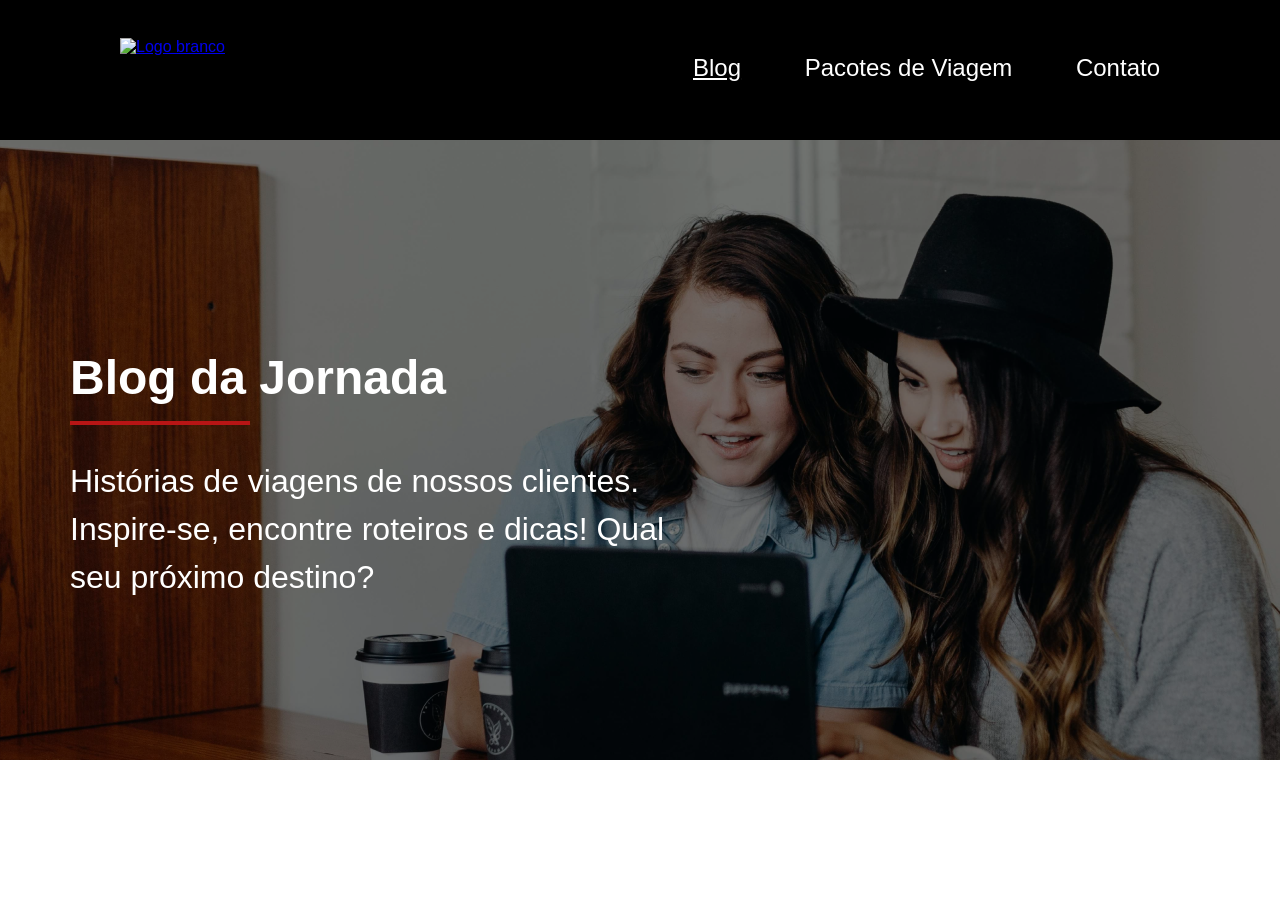
==== blog.html @ 63921fa0 "header e hero do blog" ====
<!doctype html>
<html lang="pt-br">
  <head>
    <meta charset="UTF-8" />
    <meta name="viewport" content="width=device-width, initial-scale=1.0" />
    <meta
      name="description"
      content="Jornada Viagens, agência de viagens especializada em criar experiências inesquecíveis para seus clientes."
    />

    <meta name="og:title" content="Jornada Viagens" />
    <meta
      name="og:description"
      content="Jornada Viagens, agência de viagens especializada em criar experiências inesquecíveis para seus clientes."
    />
    <meta
      name="og:image"
      content="juninalv.github.io/viagens/img/logo-footer.png"
    />
    <meta name="og:type" content="website" />
    <meta name="og:url" content="https://juninalv.github.io/viagens/  " />

    <link rel="icon" href="favicon.svg" type="xml/svg" />
    <link rel="stylesheet" href="./css/style.css" />
    <title>Pacotes de Viagem</title>
  </head>
  <body>
    <header class="main-header">
      <a class="logo" href="index.html" title="Retornar a página inicial">
        <img
          class="logo-mobile"
          src="img/bussola-branca.png"
          alt="Bussóla Branca"
        />
        <img
          class="logo-desktop"
          src="img/logo-desktop.png"
          alt="Logo branco"
        />
      </a>
      <div class="navigation-menu">
        <label for="menu">
          <img src="img/menu-branco.png" alt="Menu Branco" />
        </label>
        <input type="checkbox" id="menu" hidden />

        <nav>
          <ul class="list-links">
            <li>
              <a
                class="active"
                href="blog.html"
                target="_blank"
                title="Acessar blog"
                >Blog</a
              >
            </li>
            <li>
              <a
                href="pacotes-de-viagem.html"
                target="_blank"
                title="Acessar pacotes de viagem"
                >Pacotes de Viagem</a
              >
            </li>
            <li>
              <a href="contato.html" target="_blank" title="Acessar contato"
                >Contato</a
              >
            </li>
          </ul>
        </nav>
      </div>
    </header>
    <main>
      <section class="travel-contact hero">
        <div class="hero-img">
          <div class="hero-content">
            <h1>Blog da Jornada</h1>
            <hr />
            <p>
              Histórias de viagens de nossos clientes. Inspire-se, encontre
              roteiros e dicas! Qual seu próximo destino?
            </p>
          </div>
        </div>
      </section>
    </main>
  </body>
</html>
---- css/style.css ----
@import url("./global.css");
@import url("./header.css");
@import url("./hero.css");
@import url("./offers.css");
@import url("./categories.css");
@import url("./destinations.css");
@import url("./payments.css");
@import url("./testimonials.css");
@import url("./footer.css");
@import url("./form.css");
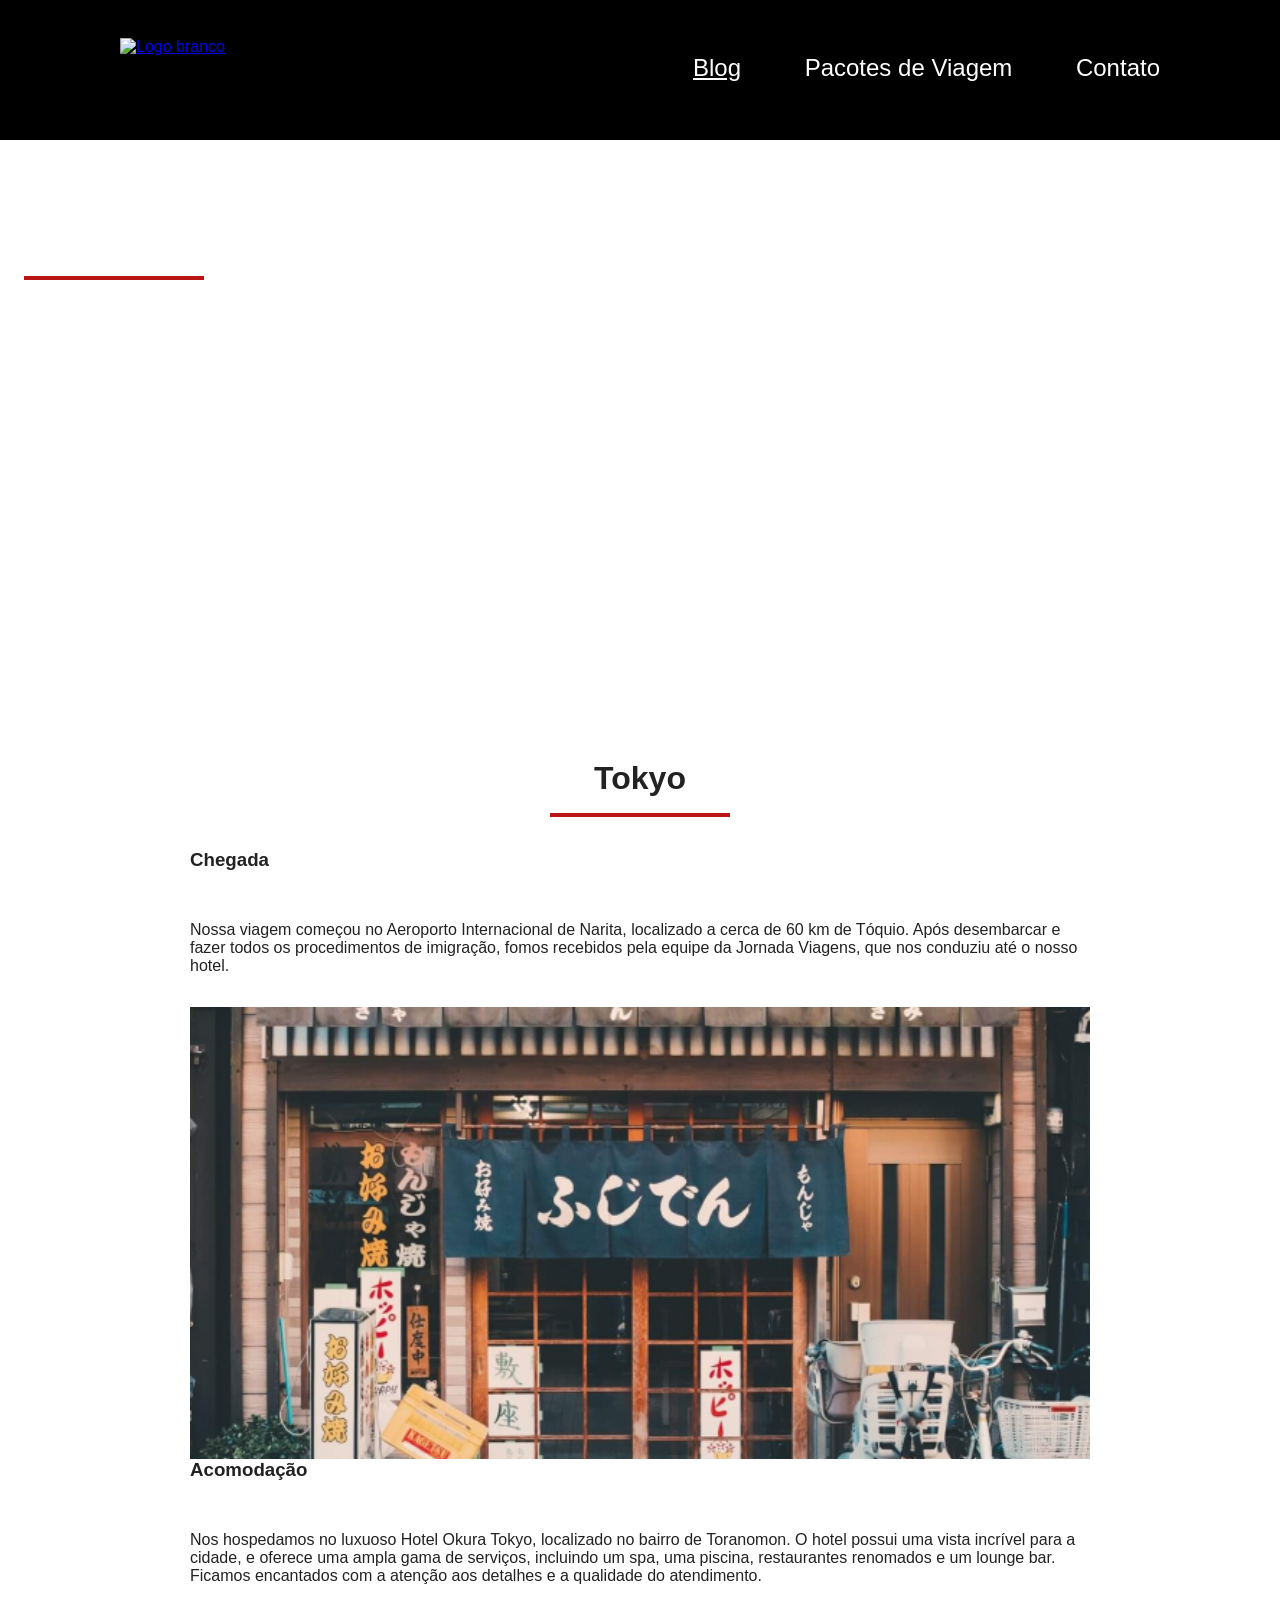
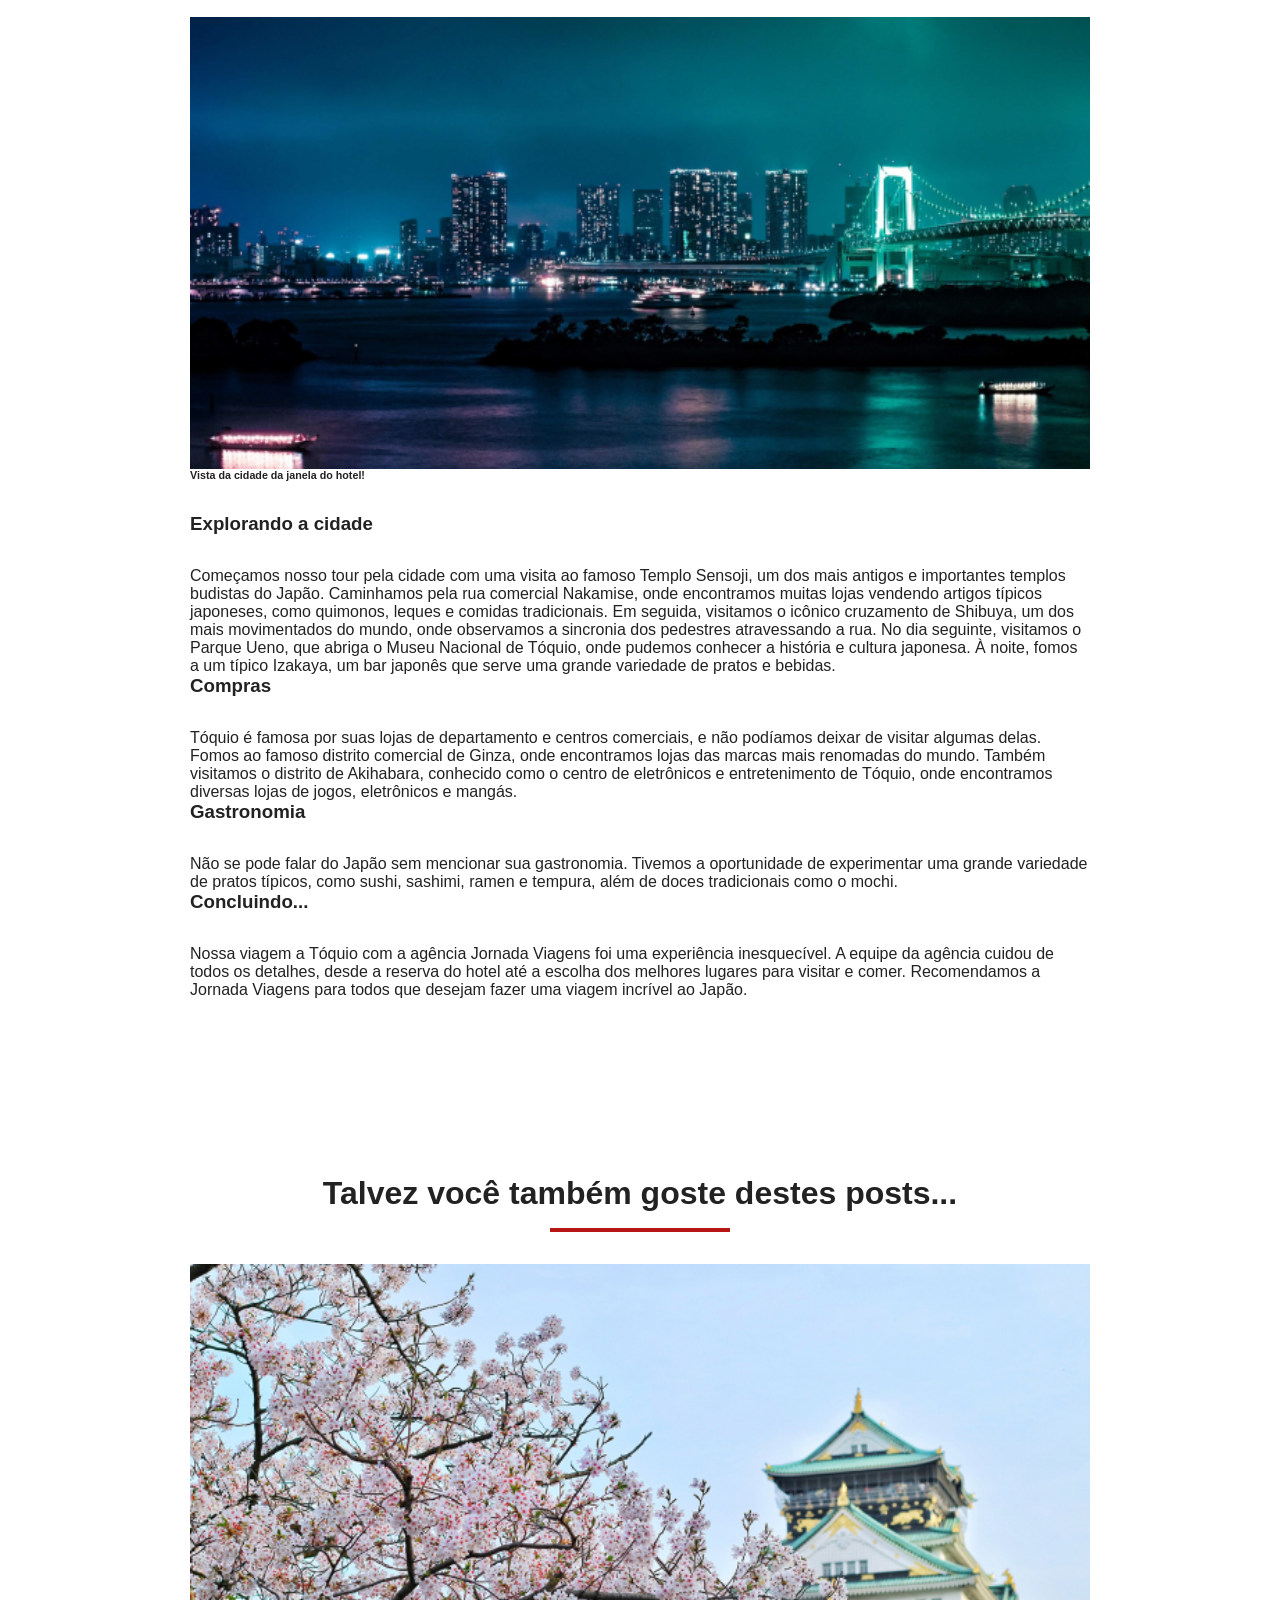
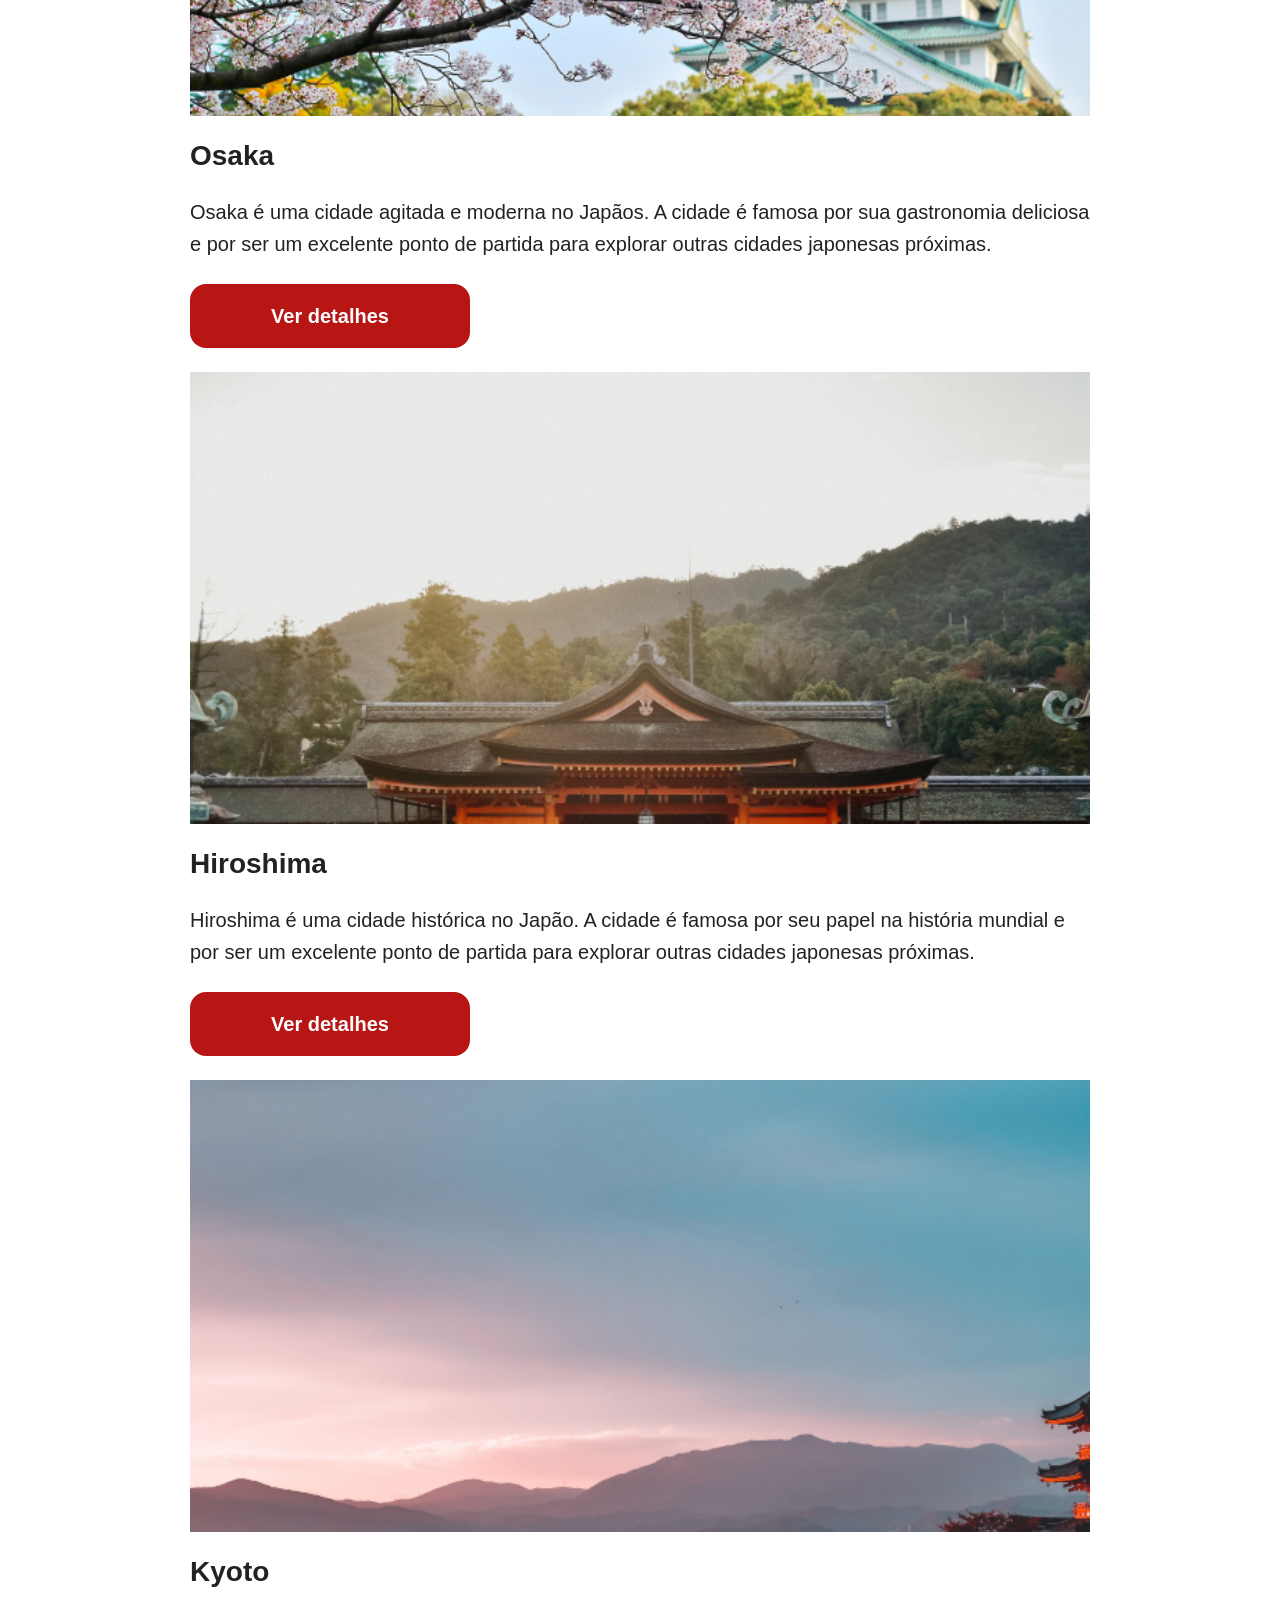
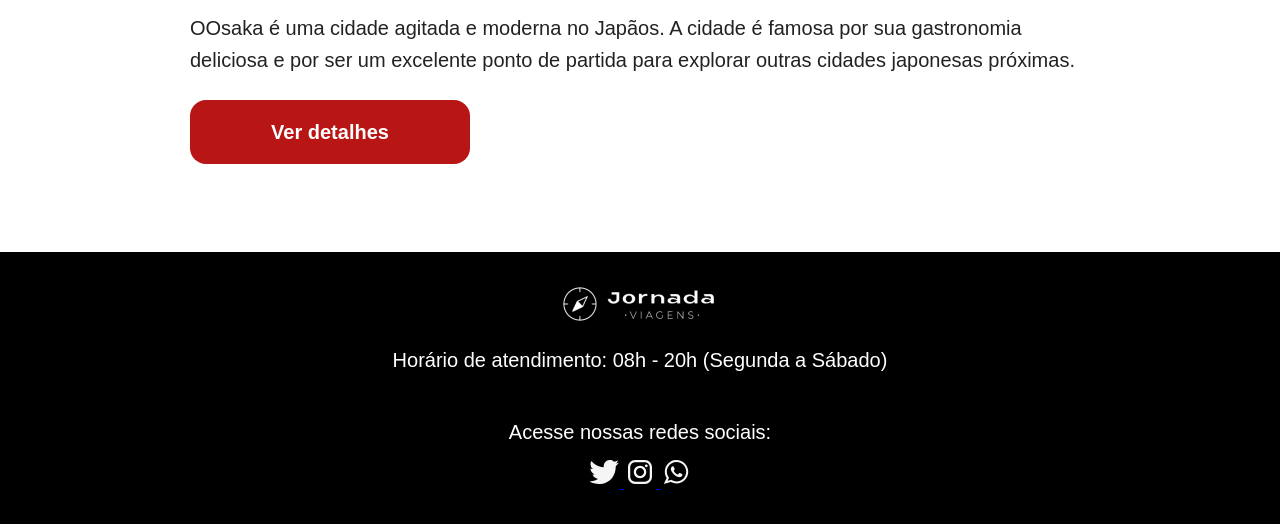
==== commit 6d1483ab: "cria página de blog" ====
--- a/blog.html
+++ b/blog.html
@@ -73,7 +73,7 @@
       </div>
     </header>
     <main>
-      <section class="travel-contact hero">
+      <section class="travel-blog hero">
         <div class="hero-img">
           <div class="hero-content">
             <h1>Blog da Jornada</h1>
@@ -85,6 +85,176 @@
           </div>
         </div>
       </section>
+      <section class="destinations">
+        <div class="section-title">
+          <h2>Tokyo</h2>
+          <hr />
+          <h3 class="section-title">Chegada</h3>
+          <br />
+          <p class="section-text">
+            Nossa viagem começou no Aeroporto Internacional de Narita,
+            localizado a cerca de 60 km de Tóquio. Após desembarcar e fazer
+            todos os procedimentos de imigração, fomos recebidos pela equipe da
+            Jornada Viagens, que nos conduziu até o nosso hotel.
+          </p>
+        </div>
+        <div class="destinations-items">
+          <article class="item chegada">
+            <div class="img-item"></div>
+          </article>
+        </div>
+        <div class="section-title">
+          <h3 class="section-title">Acomodação</h3>
+          <br />
+          <p class="section-text">
+            Nos hospedamos no luxuoso Hotel Okura Tokyo, localizado no bairro de
+            Toranomon. O hotel possui uma vista incrível para a cidade, e
+            oferece uma ampla gama de serviços, incluindo um spa, uma piscina,
+            restaurantes renomados e um lounge bar. Ficamos encantados com a
+            atenção aos detalhes e a qualidade do atendimento.
+          </p>
+        </div>
+        <div class="destinations-items">
+          <article class="item acomodacao">
+            <div class="img-item"></div>
+            <h6 class="section-title">Vista da cidade da janela do hotel!</h6>
+          </article>
+        </div>
+        <div class="section-title">
+          <h3 class="section-title">Explorando a cidade</h3>
+          <p class="section-text">
+            Começamos nosso tour pela cidade com uma visita ao famoso Templo
+            Sensoji, um dos mais antigos e importantes templos budistas do
+            Japão. Caminhamos pela rua comercial Nakamise, onde encontramos
+            muitas lojas vendendo artigos típicos japoneses, como quimonos,
+            leques e comidas tradicionais. Em seguida, visitamos o icônico
+            cruzamento de Shibuya, um dos mais movimentados do mundo, onde
+            observamos a sincronia dos pedestres atravessando a rua. No dia
+            seguinte, visitamos o Parque Ueno, que abriga o Museu Nacional de
+            Tóquio, onde pudemos conhecer a história e cultura japonesa. À
+            noite, fomos a um típico Izakaya, um bar japonês que serve uma
+            grande variedade de pratos e bebidas.
+          </p>
+
+          <h3 class="section-title">Compras</h3>
+          <p class="section-text">
+            Tóquio é famosa por suas lojas de departamento e centros comerciais,
+            e não podíamos deixar de visitar algumas delas. Fomos ao famoso
+            distrito comercial de Ginza, onde encontramos lojas das marcas mais
+            renomadas do mundo. Também visitamos o distrito de Akihabara,
+            conhecido como o centro de eletrônicos e entretenimento de Tóquio,
+            onde encontramos diversas lojas de jogos, eletrônicos e mangás.
+          </p>
+
+          <h3 class="section-title">Gastronomia</h3>
+          <p class="section-text">
+            Não se pode falar do Japão sem mencionar sua gastronomia. Tivemos a
+            oportunidade de experimentar uma grande variedade de pratos típicos,
+            como sushi, sashimi, ramen e tempura, além de doces tradicionais
+            como o mochi.
+          </p>
+
+          <h3 class="section-title">Concluindo...</h3>
+          <p class="section-text">
+            Nossa viagem a Tóquio com a agência Jornada Viagens foi uma
+            experiência inesquecível. A equipe da agência cuidou de todos os
+            detalhes, desde a reserva do hotel até a escolha dos melhores
+            lugares para visitar e comer. Recomendamos a Jornada Viagens para
+            todos que desejam fazer uma viagem incrível ao Japão.
+          </p>
+        </div>
+      </section>
+      <section class="destinations">
+        <div class="section-title">
+          <h2 class="destino-excursao">
+            Talvez você também goste destes posts...
+          </h2>
+          <hr />
+        </div>
+        <div class="destinations-items">
+          <article class="item osaka">
+            <header>
+              <div class="img-item"></div>
+              <h3 class="content-title">Osaka</h3>
+            </header>
+            <p class="content-text">
+              Osaka é uma cidade agitada e moderna no Japãos. A cidade é famosa
+              por sua gastronomia deliciosa e por ser um excelente ponto de
+              partida para explorar outras cidades japonesas próximas.
+            </p>
+            <footer>
+              <a
+                href="#"
+                class="button"
+                target="_blank"
+                title="Veja mais detalhes do destino Osaka"
+                >Ver detalhes</a
+              >
+            </footer>
+          </article>
+          <article class="item hiroshima">
+            <header>
+              <div class="img-item"></div>
+              <h3 class="content-title">Hiroshima</h3>
+            </header>
+            <p class="content-text">
+              Hiroshima é uma cidade histórica no Japão. A cidade é famosa por
+              seu papel na história mundial e por ser um excelente ponto de
+              partida para explorar outras cidades japonesas próximas.
+            </p>
+            <footer>
+              <a
+                href="#"
+                class="button"
+                target="_blank"
+                title="Veja mais detalhes do destino Hiroshima"
+                >Ver detalhes</a
+              >
+            </footer>
+          </article>
+          <article class="item kyoto">
+            <header>
+              <div class="img-item"></div>
+              <h3 class="content-title">Kyoto</h3>
+            </header>
+            <p class="content-text">
+              OOsaka é uma cidade agitada e moderna no Japãos. A cidade é famosa
+              por sua gastronomia deliciosa e por ser um excelente ponto de
+              partida para explorar outras cidades japonesas próximas.
+            </p>
+            <footer>
+              <a
+                href="#"
+                class="button"
+                target="_blank"
+                title="Veja mais detalhes do destino Kyoto"
+                >Ver detalhes</a
+              >
+            </footer>
+          </article>
+        </div>
+      </section>
     </main>
+    <footer class="main-footer">
+      <div class="footer-content">
+        <img src="./img/logo-footer.png" alt="logo completo jornada viagens" />
+        <p>Horário de atendimento: 08h - 20h (Segunda a Sábado)</p>
+      </div>
+      <div class="footer-social">
+        <p>Acesse nossas redes sociais:</p>
+
+        <a href="#" target="_blank" title="Acesse o nosso Twitter">
+          <img src="./img/Twitter.svg" alt="icone do twitter" />
+        </a>
+
+        <a href="#" target="_blank" title="Acesse o nosso Instagram">
+          <img src="./img/Instagram.svg" alt="icone do instagram" />
+        </a>
+
+        <a href="#" target="_blank" title="Acesse o nosso Whatsapp">
+          <img src="./img/Whatsapp.svg" alt="icone do whatsapp" />
+        </a>
+      </div>
+    </footer>
   </body>
 </html>
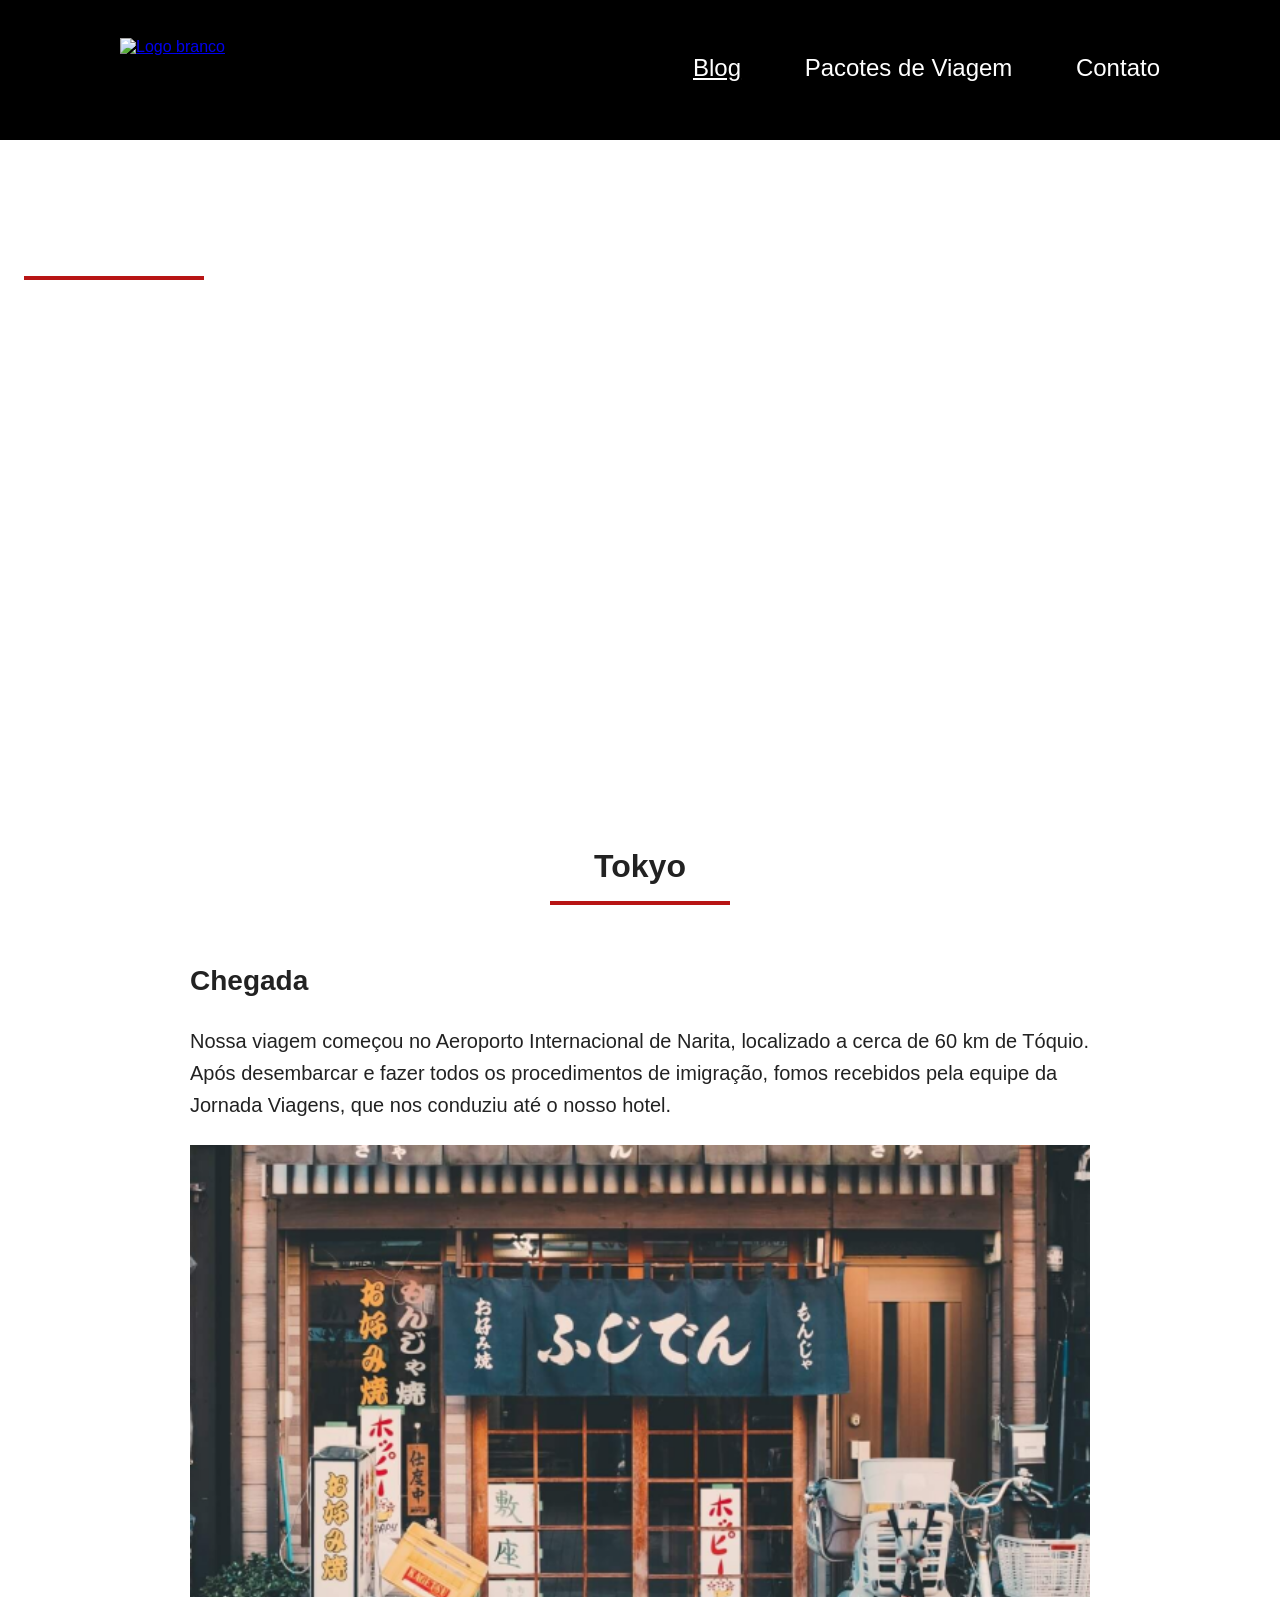
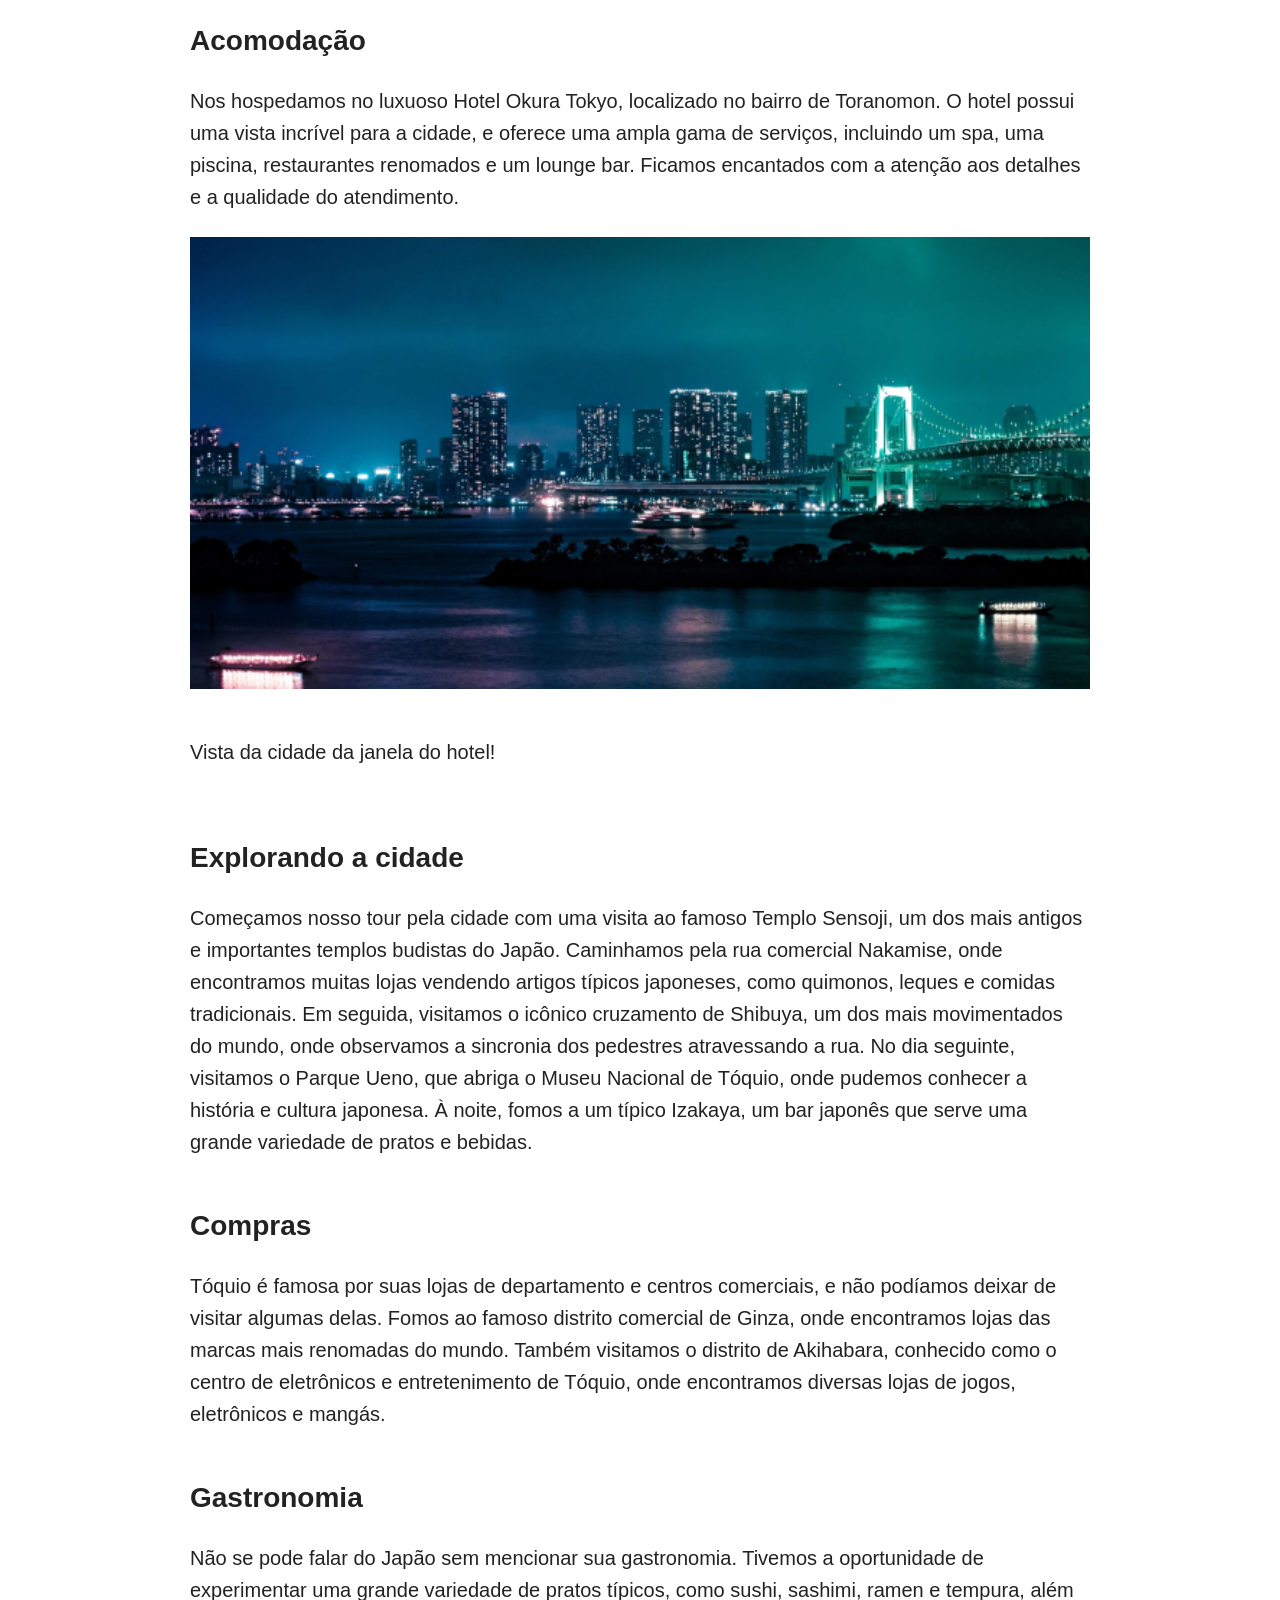
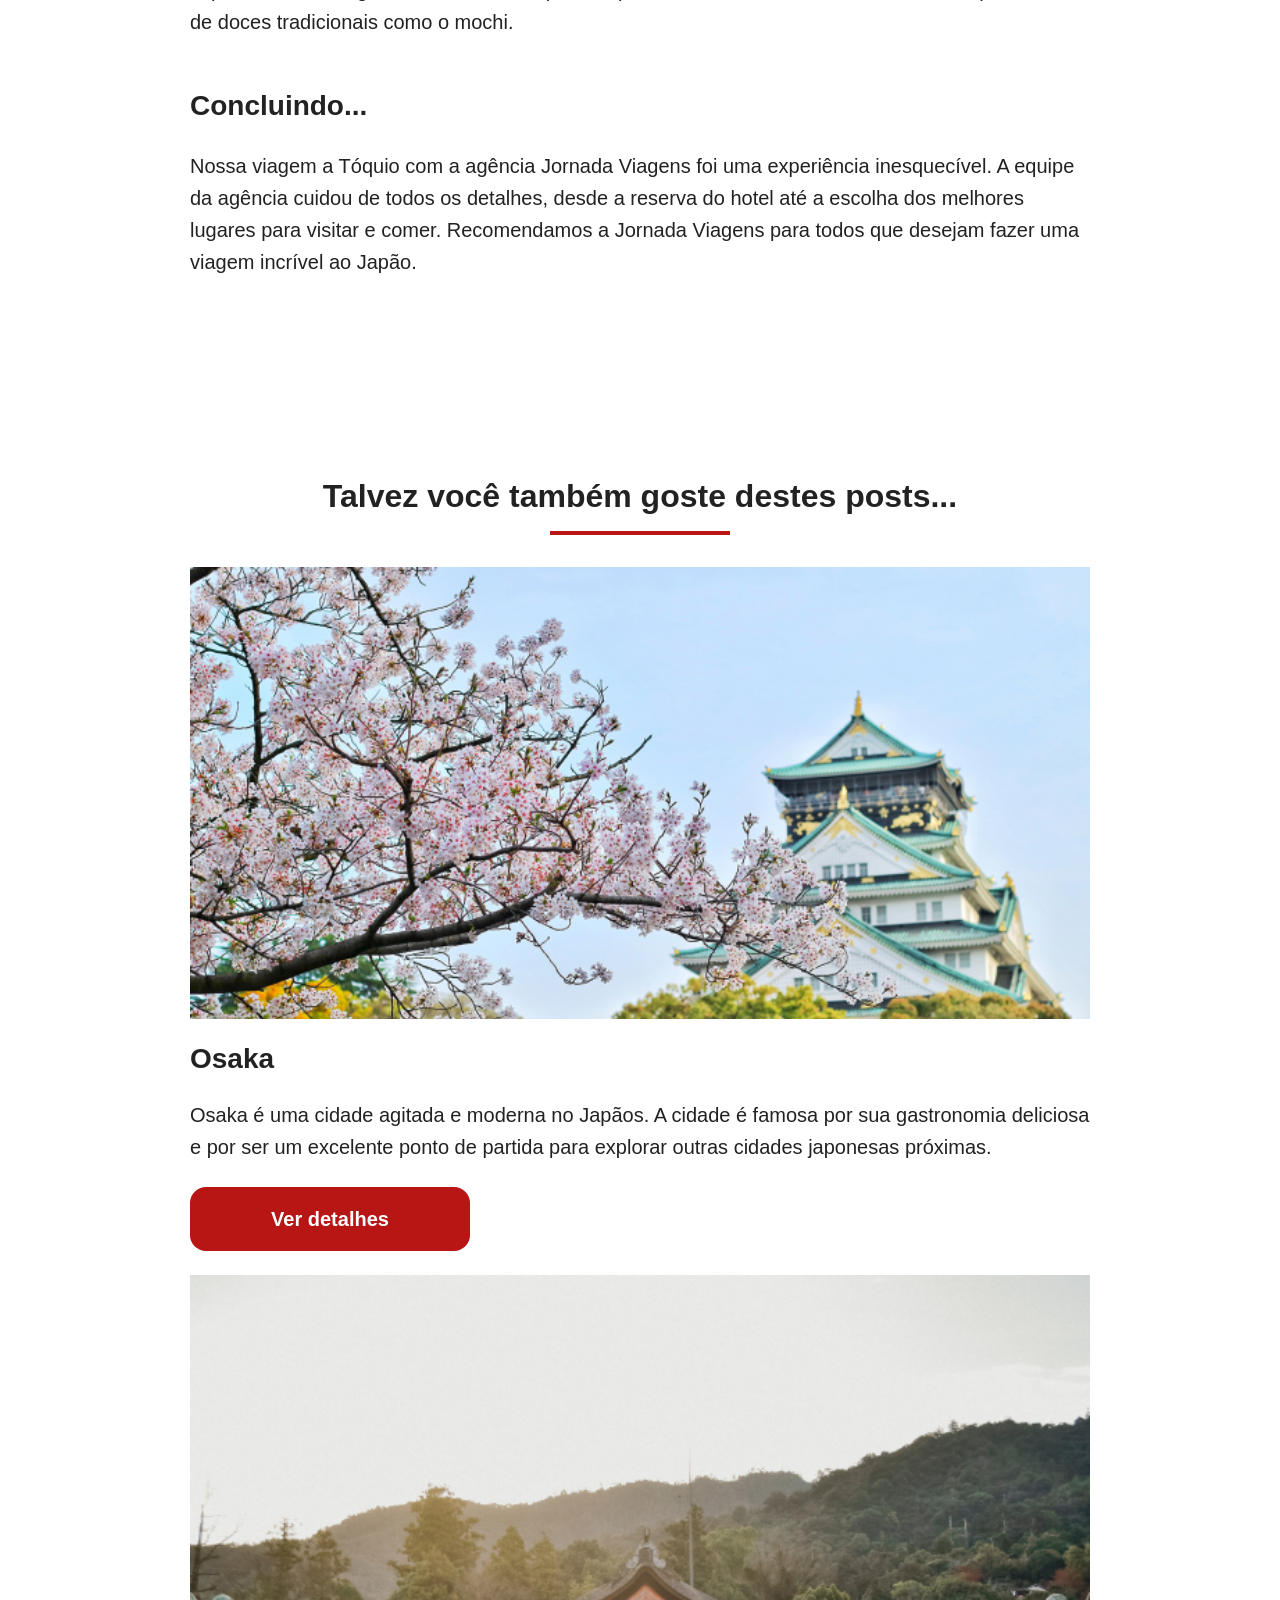
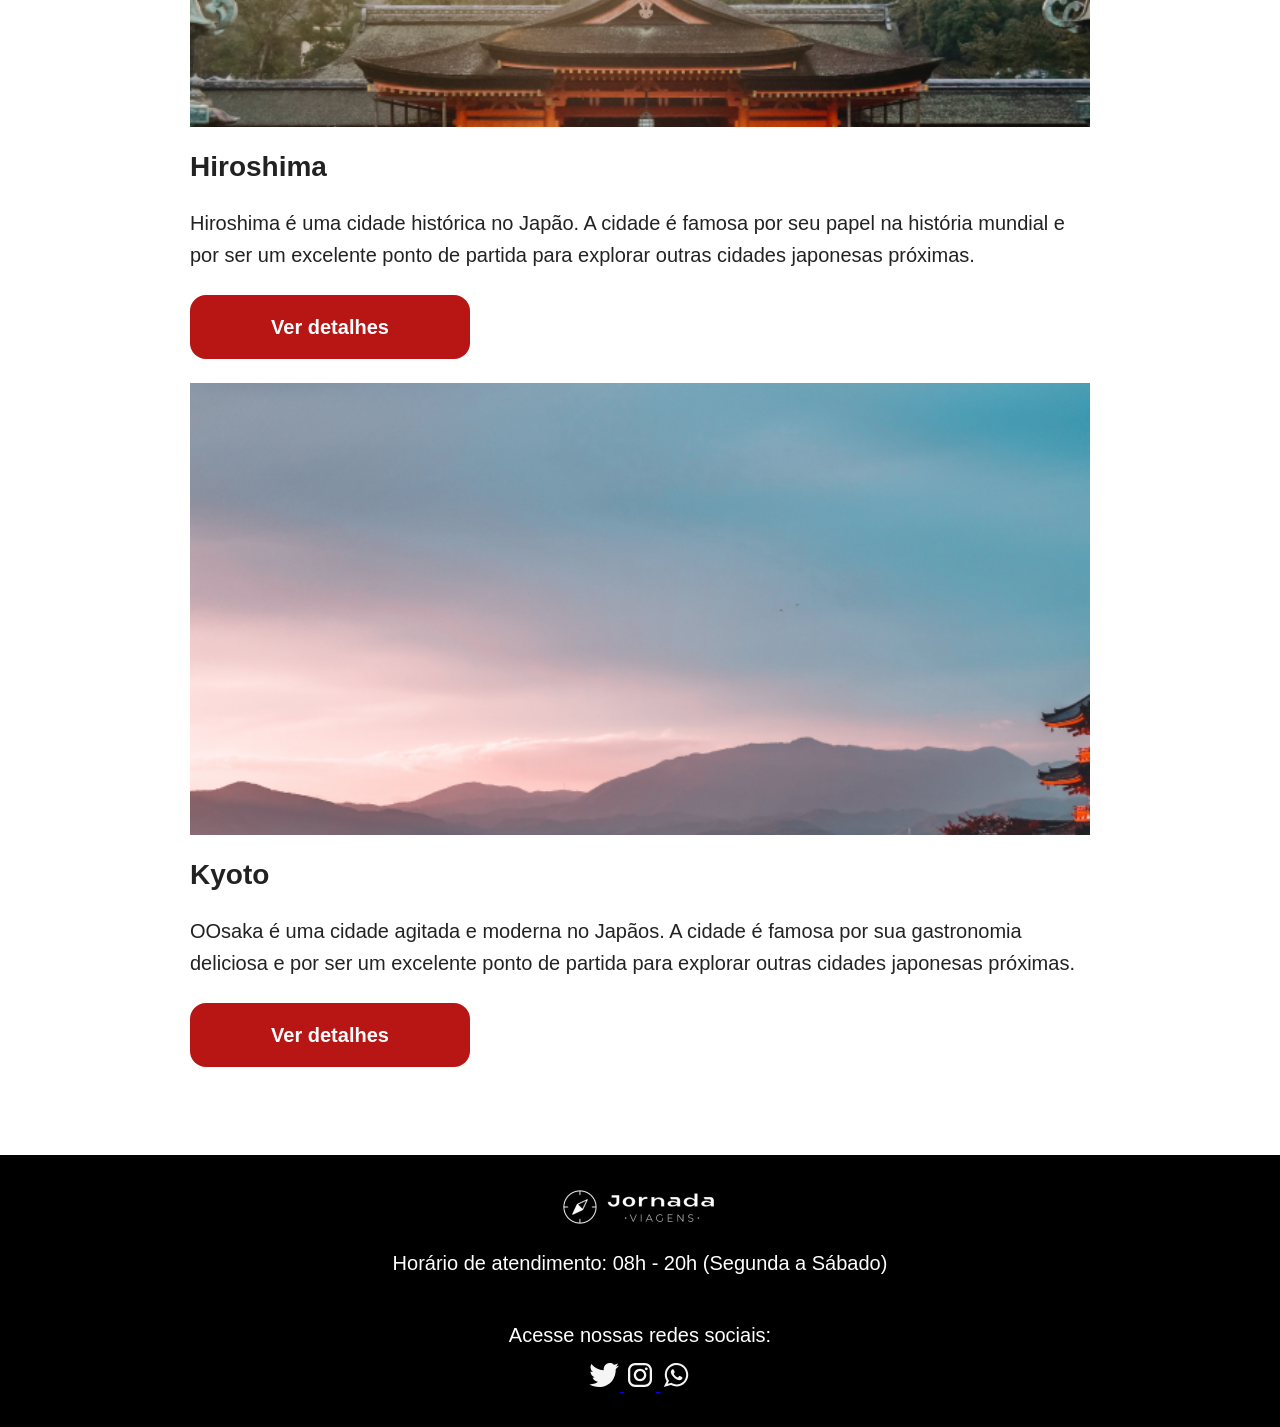
==== commit 131cebb6: "finaliza blog para mobile" ====
--- a/blog.html
+++ b/blog.html
@@ -87,83 +87,107 @@
       </section>
       <section class="destinations">
         <div class="section-title">
-          <h2>Tokyo</h2>
+          <h2 class="tokyo-blog">Tokyo</h2>
           <hr />
-          <h3 class="section-title">Chegada</h3>
-          <br />
-          <p class="section-text">
-            Nossa viagem começou no Aeroporto Internacional de Narita,
-            localizado a cerca de 60 km de Tóquio. Após desembarcar e fazer
-            todos os procedimentos de imigração, fomos recebidos pela equipe da
-            Jornada Viagens, que nos conduziu até o nosso hotel.
-          </p>
-        </div>
+        </div>
+
         <div class="destinations-items">
           <article class="item chegada">
+            <h3 class="content-title">Chegada</h3>
+
+            <p class="content-text">
+              Nossa viagem começou no Aeroporto Internacional de Narita,
+              localizado a cerca de 60 km de Tóquio. Após desembarcar e fazer
+              todos os procedimentos de imigração, fomos recebidos pela equipe
+              da Jornada Viagens, que nos conduziu até o nosso hotel.
+            </p>
+
             <div class="img-item"></div>
           </article>
         </div>
-        <div class="section-title">
-          <h3 class="section-title">Acomodação</h3>
-          <br />
-          <p class="section-text">
-            Nos hospedamos no luxuoso Hotel Okura Tokyo, localizado no bairro de
-            Toranomon. O hotel possui uma vista incrível para a cidade, e
-            oferece uma ampla gama de serviços, incluindo um spa, uma piscina,
-            restaurantes renomados e um lounge bar. Ficamos encantados com a
-            atenção aos detalhes e a qualidade do atendimento.
-          </p>
-        </div>
+
         <div class="destinations-items">
           <article class="item acomodacao">
+            <h3 class="content-title">Acomodação</h3>
+
+            <p class="content-text">
+              Nos hospedamos no luxuoso Hotel Okura Tokyo, localizado no bairro
+              de Toranomon. O hotel possui uma vista incrível para a cidade, e
+              oferece uma ampla gama de serviços, incluindo um spa, uma piscina,
+              restaurantes renomados e um lounge bar. Ficamos encantados com a
+              atenção aos detalhes e a qualidade do atendimento.
+            </p>
+
             <div class="img-item"></div>
-            <h6 class="section-title">Vista da cidade da janela do hotel!</h6>
-          </article>
-        </div>
-        <div class="section-title">
-          <h3 class="section-title">Explorando a cidade</h3>
-          <p class="section-text">
-            Começamos nosso tour pela cidade com uma visita ao famoso Templo
-            Sensoji, um dos mais antigos e importantes templos budistas do
-            Japão. Caminhamos pela rua comercial Nakamise, onde encontramos
-            muitas lojas vendendo artigos típicos japoneses, como quimonos,
-            leques e comidas tradicionais. Em seguida, visitamos o icônico
-            cruzamento de Shibuya, um dos mais movimentados do mundo, onde
-            observamos a sincronia dos pedestres atravessando a rua. No dia
-            seguinte, visitamos o Parque Ueno, que abriga o Museu Nacional de
-            Tóquio, onde pudemos conhecer a história e cultura japonesa. À
-            noite, fomos a um típico Izakaya, um bar japonês que serve uma
-            grande variedade de pratos e bebidas.
-          </p>
-
-          <h3 class="section-title">Compras</h3>
-          <p class="section-text">
-            Tóquio é famosa por suas lojas de departamento e centros comerciais,
-            e não podíamos deixar de visitar algumas delas. Fomos ao famoso
-            distrito comercial de Ginza, onde encontramos lojas das marcas mais
-            renomadas do mundo. Também visitamos o distrito de Akihabara,
-            conhecido como o centro de eletrônicos e entretenimento de Tóquio,
-            onde encontramos diversas lojas de jogos, eletrônicos e mangás.
-          </p>
-
-          <h3 class="section-title">Gastronomia</h3>
-          <p class="section-text">
-            Não se pode falar do Japão sem mencionar sua gastronomia. Tivemos a
-            oportunidade de experimentar uma grande variedade de pratos típicos,
-            como sushi, sashimi, ramen e tempura, além de doces tradicionais
-            como o mochi.
-          </p>
-
-          <h3 class="section-title">Concluindo...</h3>
-          <p class="section-text">
-            Nossa viagem a Tóquio com a agência Jornada Viagens foi uma
-            experiência inesquecível. A equipe da agência cuidou de todos os
-            detalhes, desde a reserva do hotel até a escolha dos melhores
-            lugares para visitar e comer. Recomendamos a Jornada Viagens para
-            todos que desejam fazer uma viagem incrível ao Japão.
-          </p>
+
+            <h6 class="content-text">Vista da cidade da janela do hotel!</h6>
+          </article>
+        </div>
+
+        <div class="destinations-items">
+          <article class="item explorando">
+            <h3 class="content-title">Explorando a cidade</h3>
+
+            <p class="content-text">
+              Começamos nosso tour pela cidade com uma visita ao famoso Templo
+              Sensoji, um dos mais antigos e importantes templos budistas do
+              Japão. Caminhamos pela rua comercial Nakamise, onde encontramos
+              muitas lojas vendendo artigos típicos japoneses, como quimonos,
+              leques e comidas tradicionais. Em seguida, visitamos o icônico
+              cruzamento de Shibuya, um dos mais movimentados do mundo, onde
+              observamos a sincronia dos pedestres atravessando a rua. No dia
+              seguinte, visitamos o Parque Ueno, que abriga o Museu Nacional de
+              Tóquio, onde pudemos conhecer a história e cultura japonesa. À
+              noite, fomos a um típico Izakaya, um bar japonês que serve uma
+              grande variedade de pratos e bebidas.
+            </p>
+          </article>
+        </div>
+
+        <div class="destinations-items">
+          <article class="item compras">
+            <h3 class="content-title">Compras</h3>
+
+            <p class="content-text">
+              Tóquio é famosa por suas lojas de departamento e centros
+              comerciais, e não podíamos deixar de visitar algumas delas. Fomos
+              ao famoso distrito comercial de Ginza, onde encontramos lojas das
+              marcas mais renomadas do mundo. Também visitamos o distrito de
+              Akihabara, conhecido como o centro de eletrônicos e entretenimento
+              de Tóquio, onde encontramos diversas lojas de jogos, eletrônicos e
+              mangás.
+            </p>
+          </article>
+        </div>
+
+        <div class="destinations-items">
+          <article class="item gastronomia">
+            <h3 class="content-title">Gastronomia</h3>
+
+            <p class="content-text">
+              Não se pode falar do Japão sem mencionar sua gastronomia. Tivemos
+              a oportunidade de experimentar uma grande variedade de pratos
+              típicos, como sushi, sashimi, ramen e tempura, além de doces
+              tradicionais como o mochi.
+            </p>
+          </article>
+        </div>
+
+        <div class="destinations-items">
+          <article class="item conclusao">
+            <h3 class="content-title">Concluindo...</h3>
+
+            <p class="content-text">
+              Nossa viagem a Tóquio com a agência Jornada Viagens foi uma
+              experiência inesquecível. A equipe da agência cuidou de todos os
+              detalhes, desde a reserva do hotel até a escolha dos melhores
+              lugares para visitar e comer. Recomendamos a Jornada Viagens para
+              todos que desejam fazer uma viagem incrível ao Japão.
+            </p>
+          </article>
         </div>
       </section>
+
       <section class="destinations">
         <div class="section-title">
           <h2 class="destino-excursao">
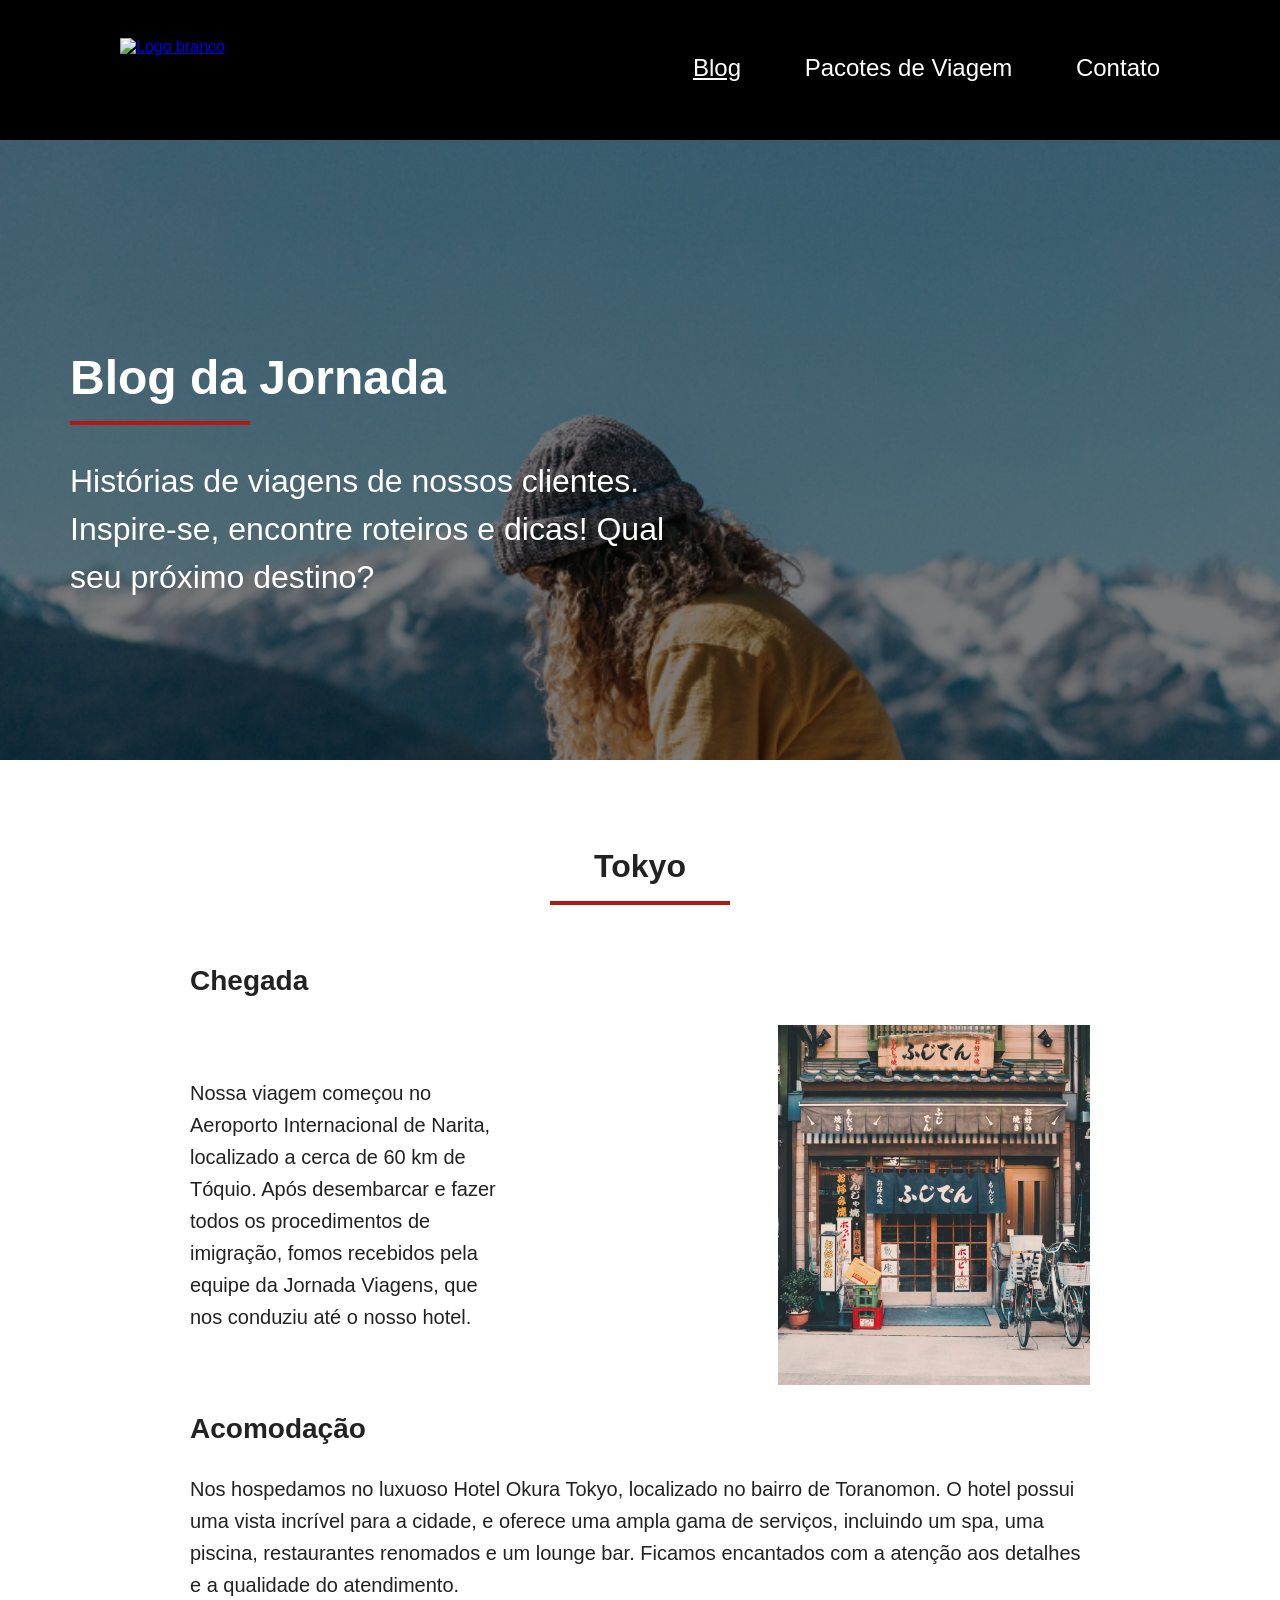
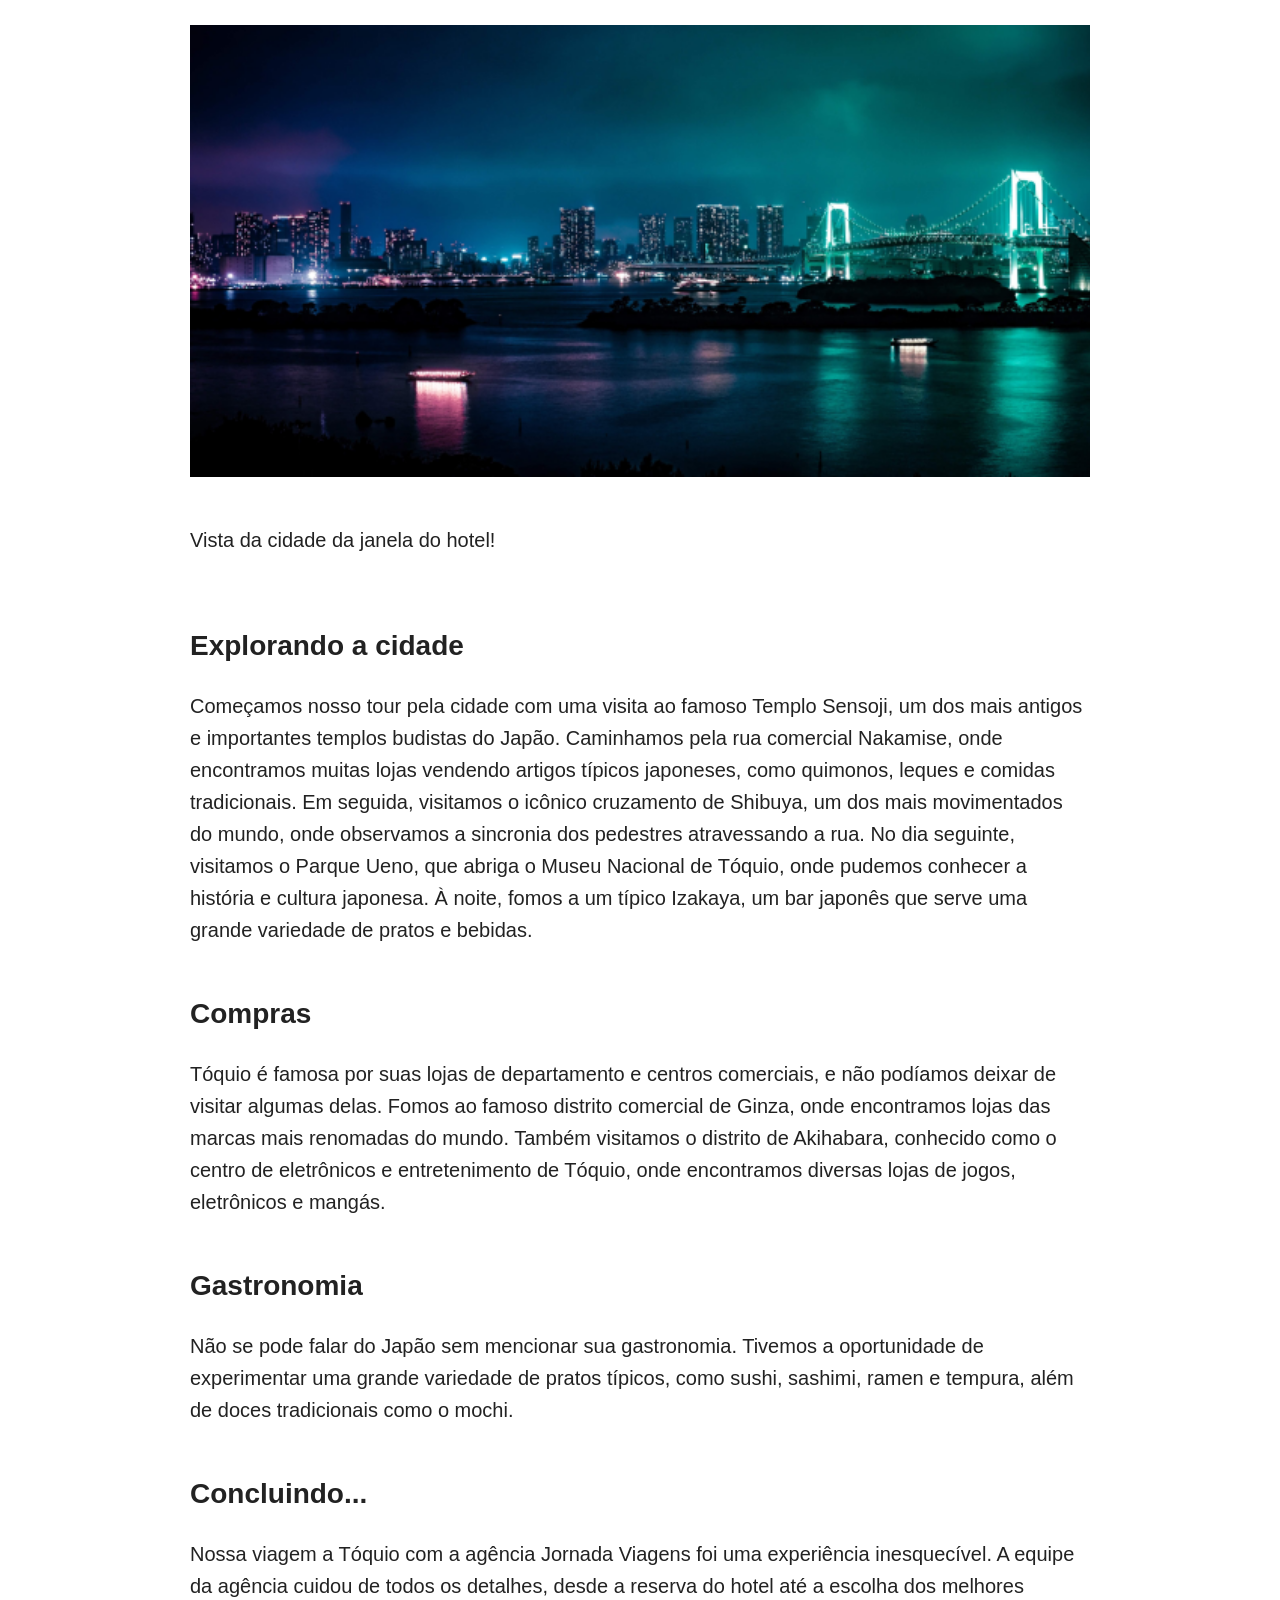
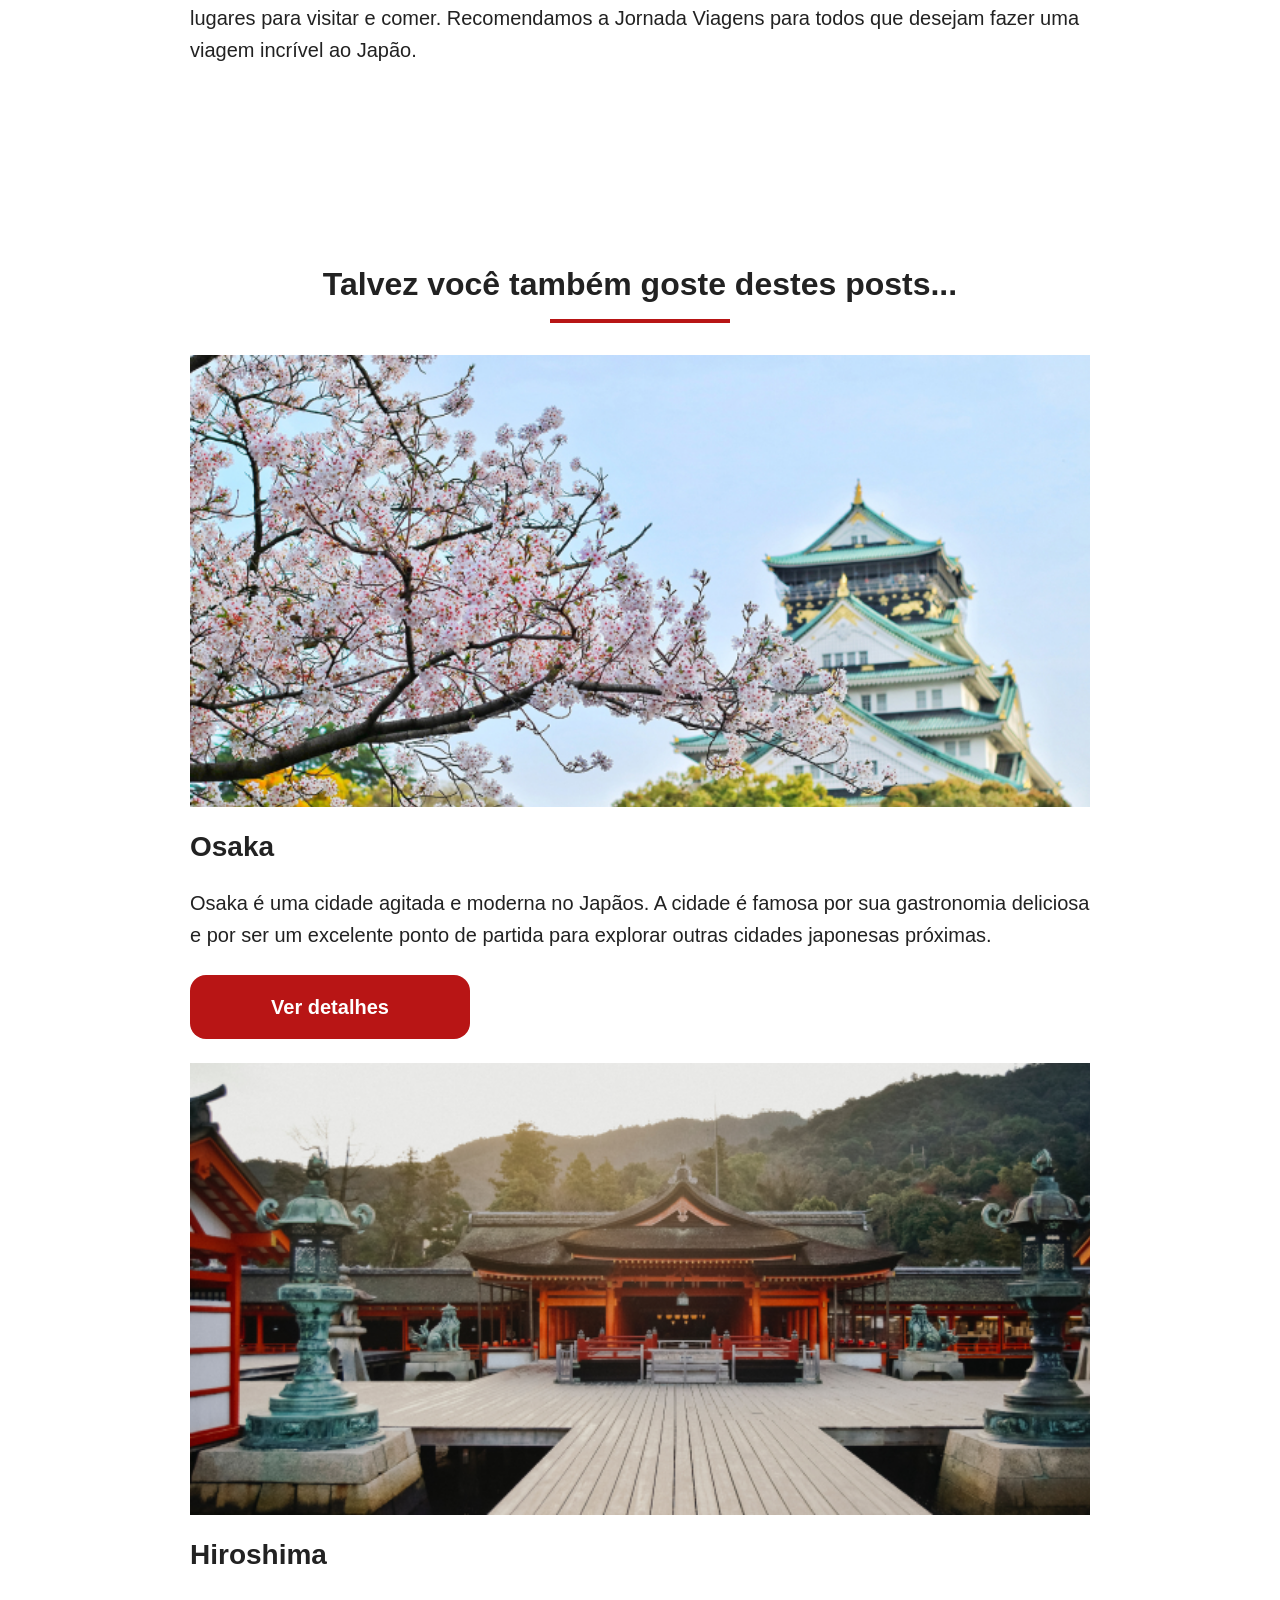
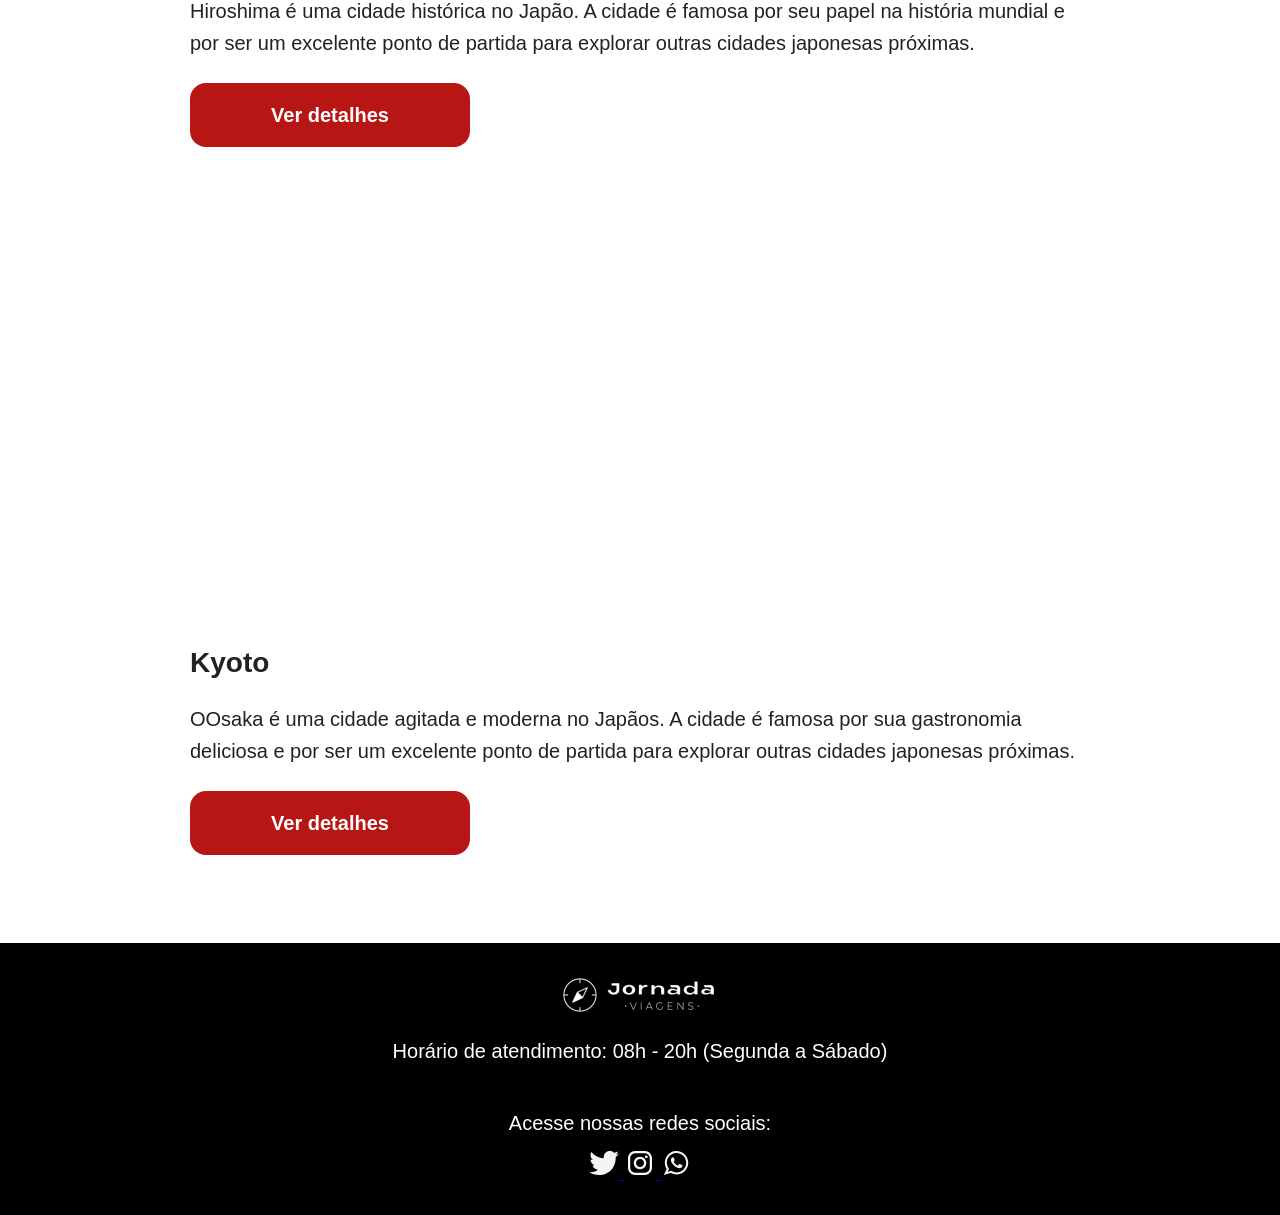
==== commit d0e18ca8: "finaliza ajustes do tablet no blog" ====
--- a/blog.html
+++ b/blog.html
@@ -95,14 +95,16 @@
           <article class="item chegada">
             <h3 class="content-title">Chegada</h3>
 
-            <p class="content-text">
-              Nossa viagem começou no Aeroporto Internacional de Narita,
-              localizado a cerca de 60 km de Tóquio. Após desembarcar e fazer
-              todos os procedimentos de imigração, fomos recebidos pela equipe
-              da Jornada Viagens, que nos conduziu até o nosso hotel.
-            </p>
-
-            <div class="img-item"></div>
+            <div class="chegada-content">
+              <p class="content-text">
+                Nossa viagem começou no Aeroporto Internacional de Narita,
+                localizado a cerca de 60 km de Tóquio. Após desembarcar e fazer
+                todos os procedimentos de imigração, fomos recebidos pela equipe
+                da Jornada Viagens, que nos conduziu até o nosso hotel.
+              </p>
+
+              <div class="img-item"></div>
+            </div>
           </article>
         </div>
 
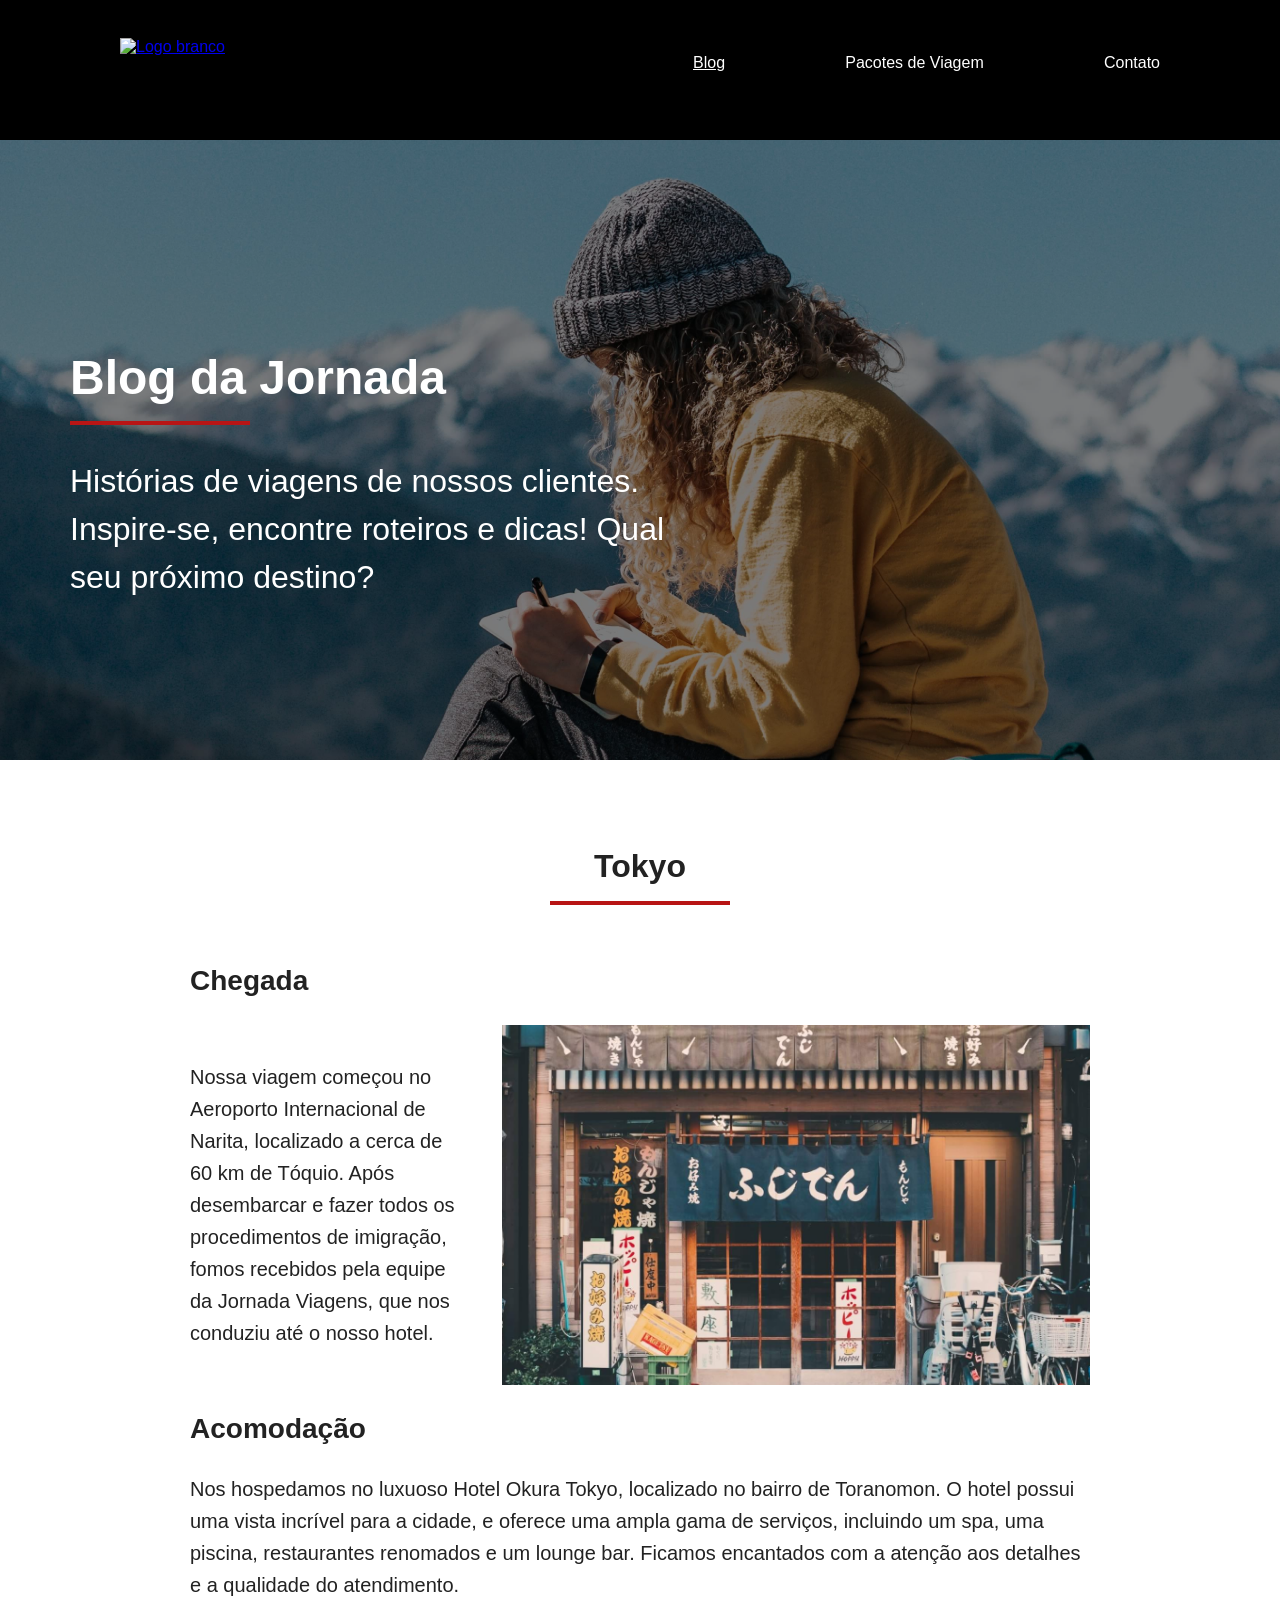
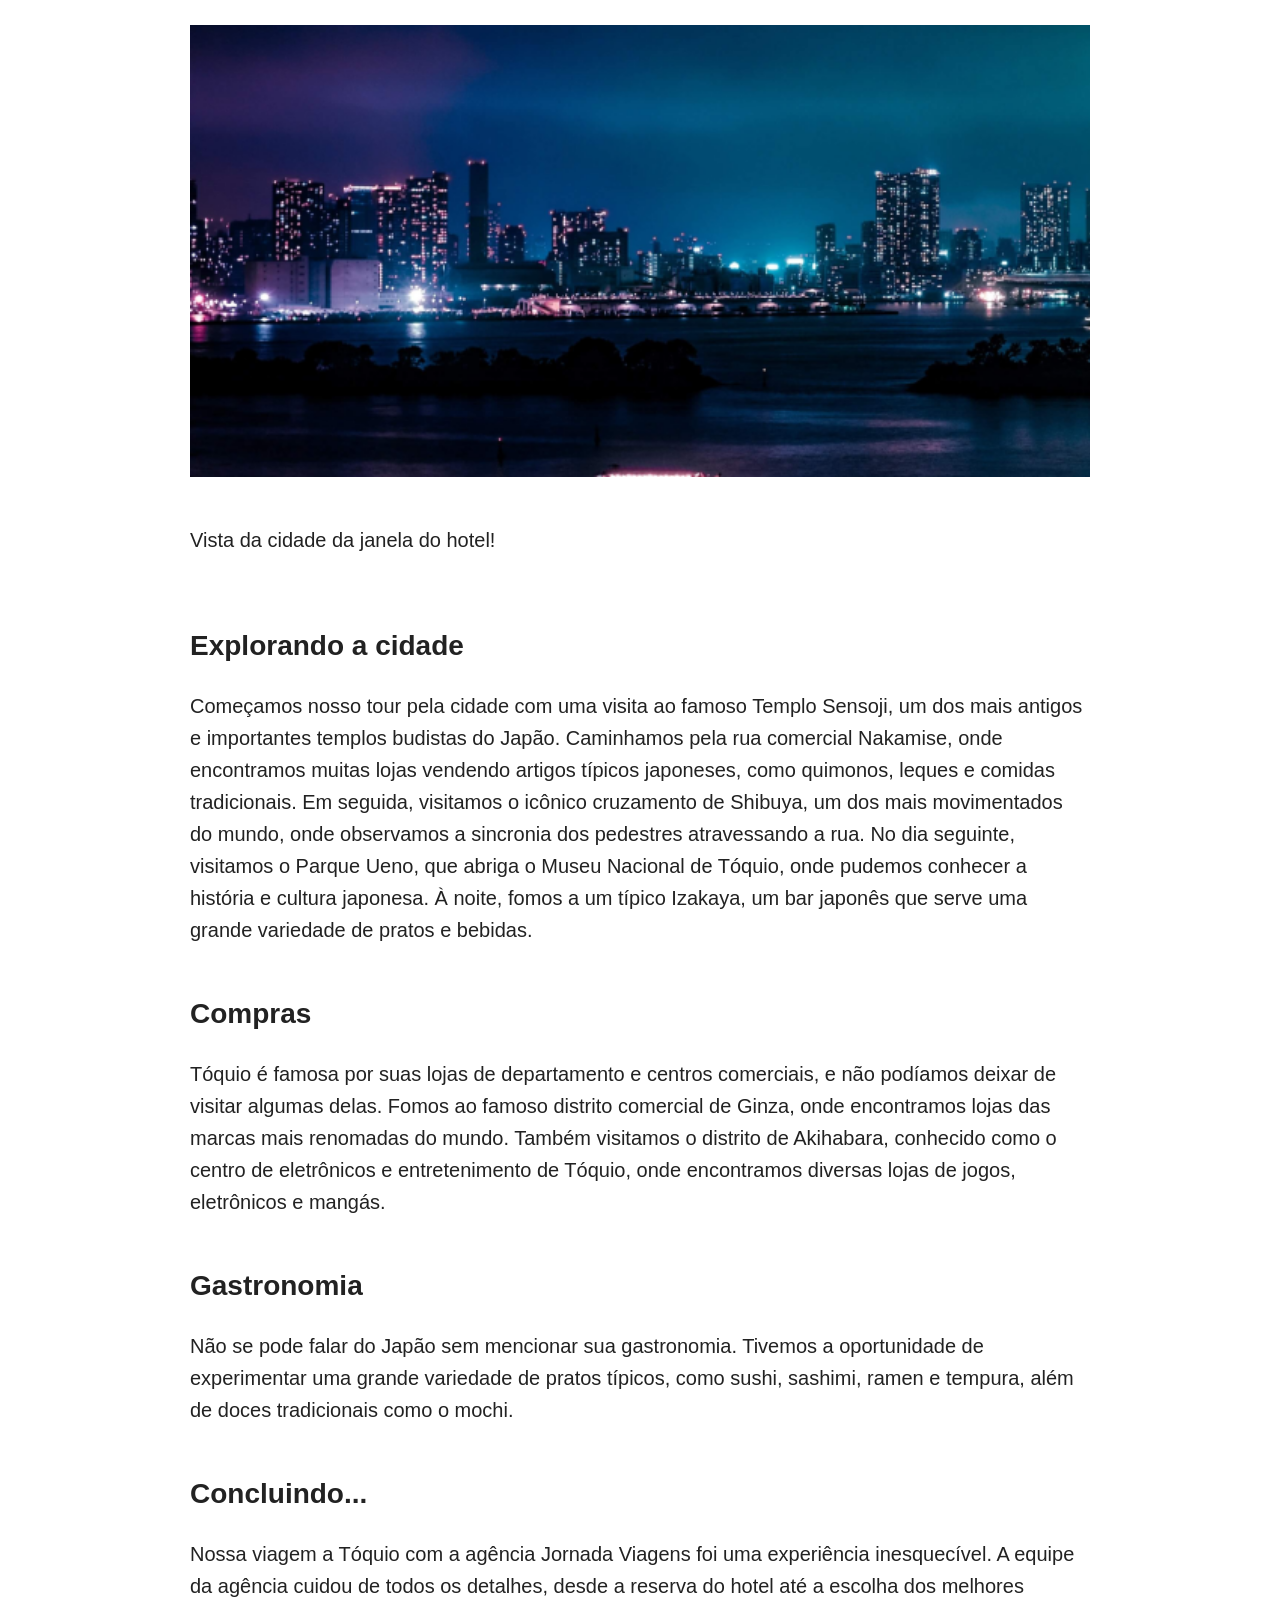
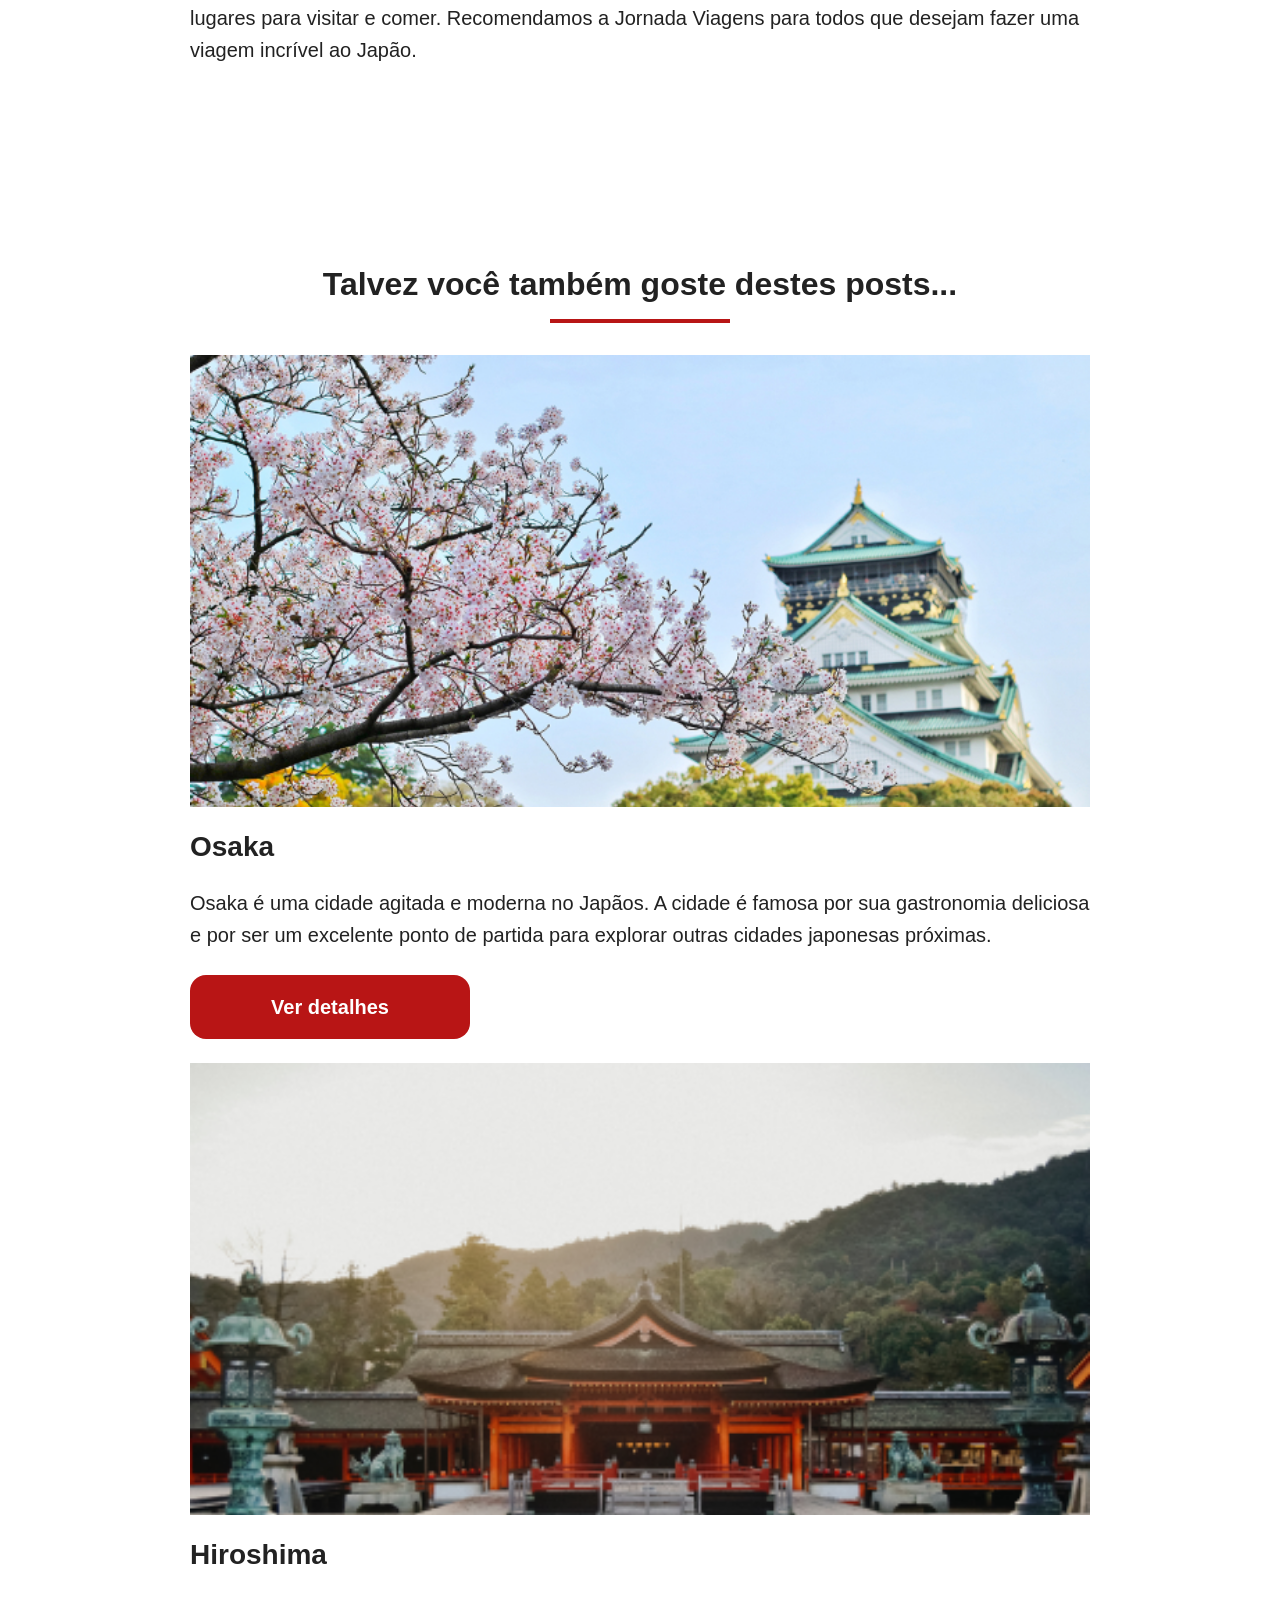
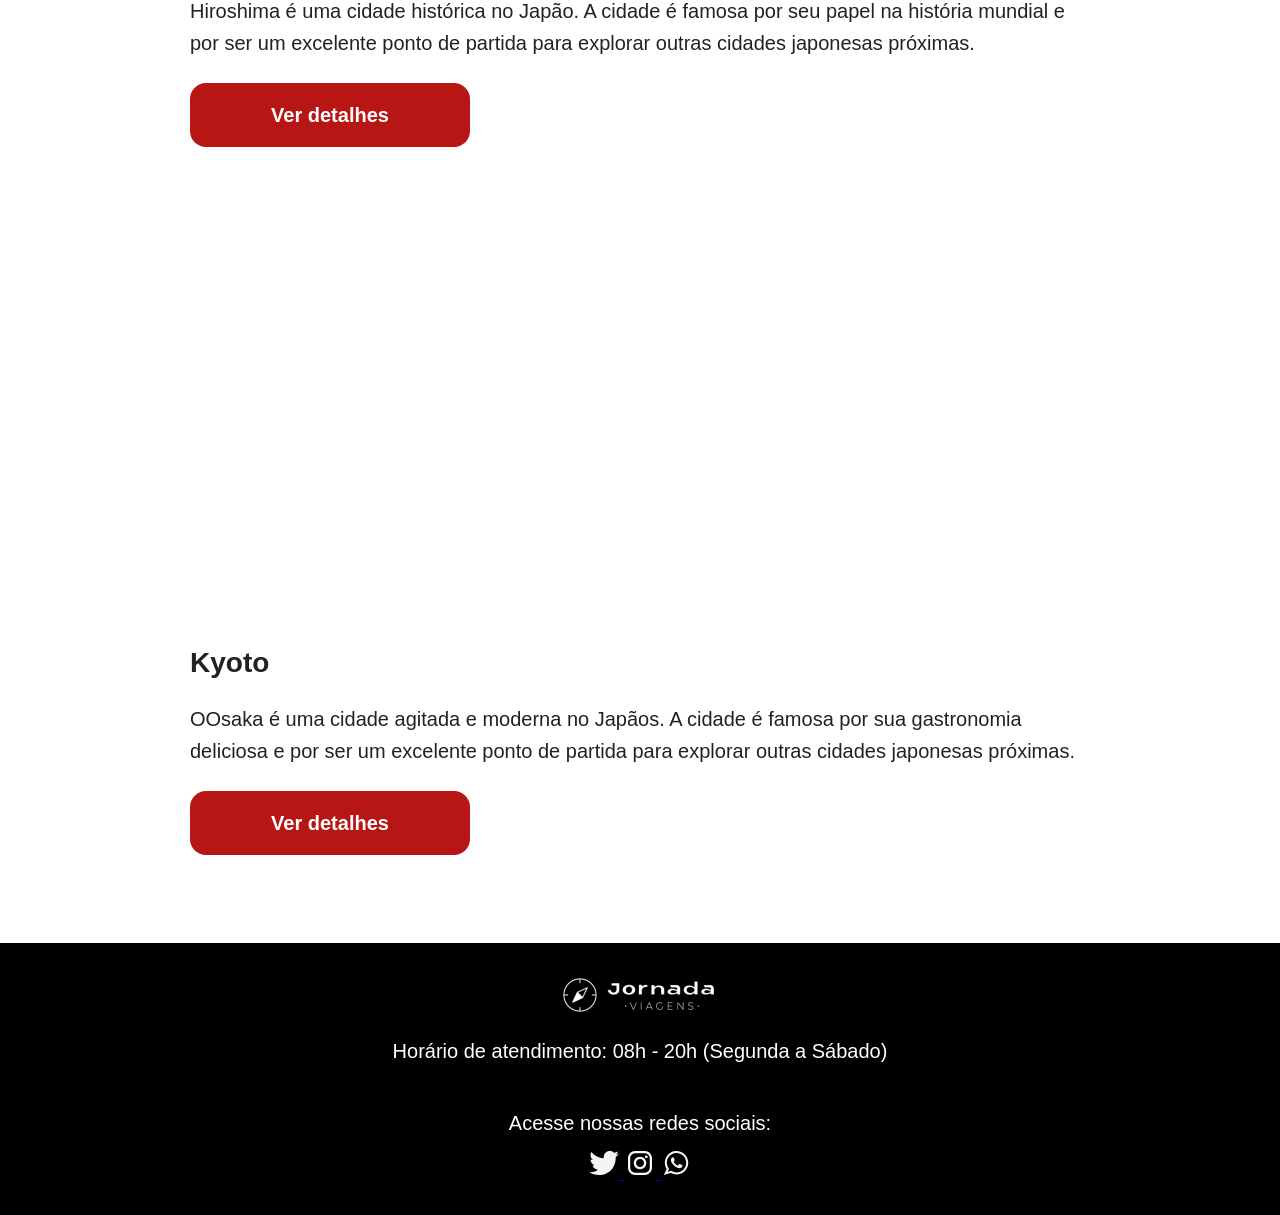
==== commit 17687242: "correção do menu hamburguer" ====
--- a/blog.html
+++ b/blog.html
@@ -42,31 +42,20 @@
         <label for="menu">
           <img src="img/menu-branco.png" alt="Menu Branco" />
         </label>
-        <input type="checkbox" id="menu" hidden />
+        <input type="checkbox" id="menu" class="menu-toggle" />
 
         <nav>
           <ul class="list-links">
             <li>
-              <a
-                class="active"
-                href="blog.html"
-                target="_blank"
-                title="Acessar blog"
-                >Blog</a
-              >
+              <a class="active" href="blog.html" title="Acessar blog">Blog</a>
             </li>
             <li>
-              <a
-                href="pacotes-de-viagem.html"
-                target="_blank"
-                title="Acessar pacotes de viagem"
+              <a href="pacotes-de-viagem.html" title="Acessar pacotes de viagem"
                 >Pacotes de Viagem</a
               >
             </li>
             <li>
-              <a href="contato.html" target="_blank" title="Acessar contato"
-                >Contato</a
-              >
+              <a href="contato.html" title="Acessar contato">Contato</a>
             </li>
           </ul>
         </nav>
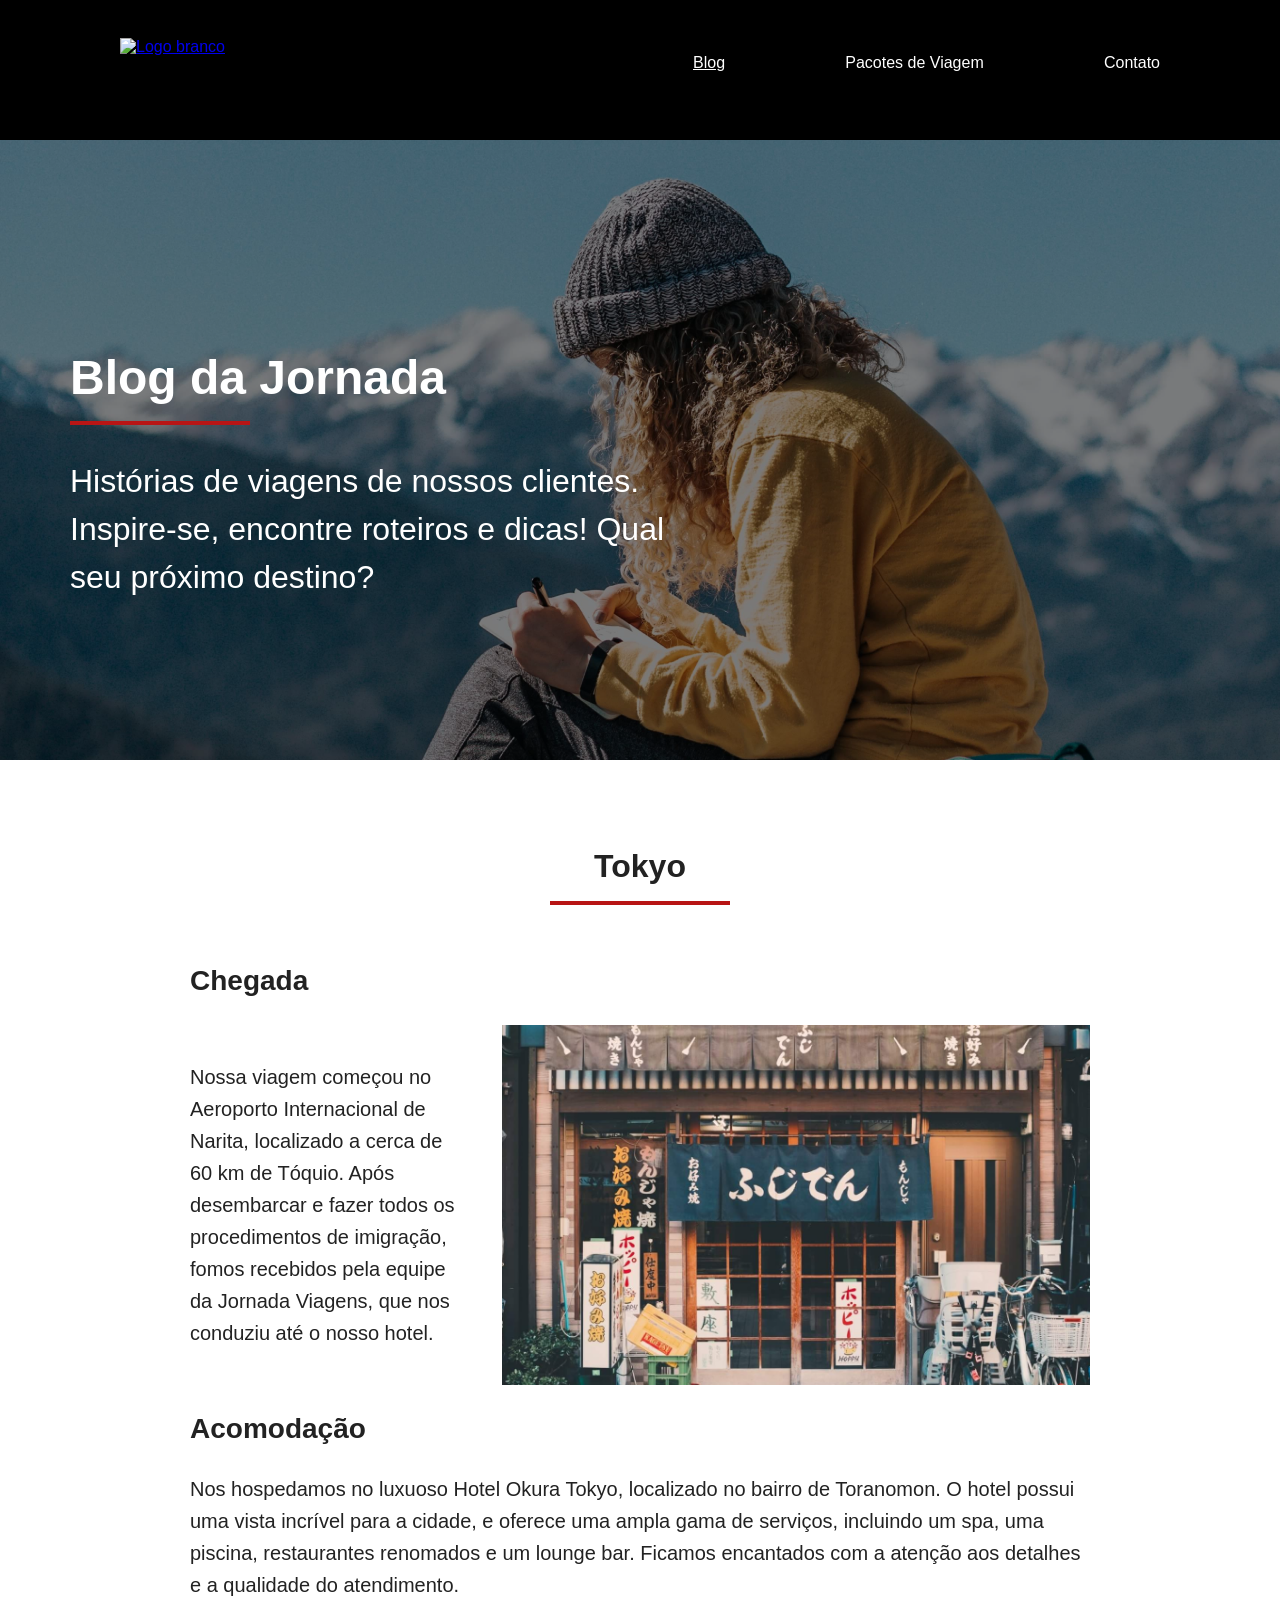
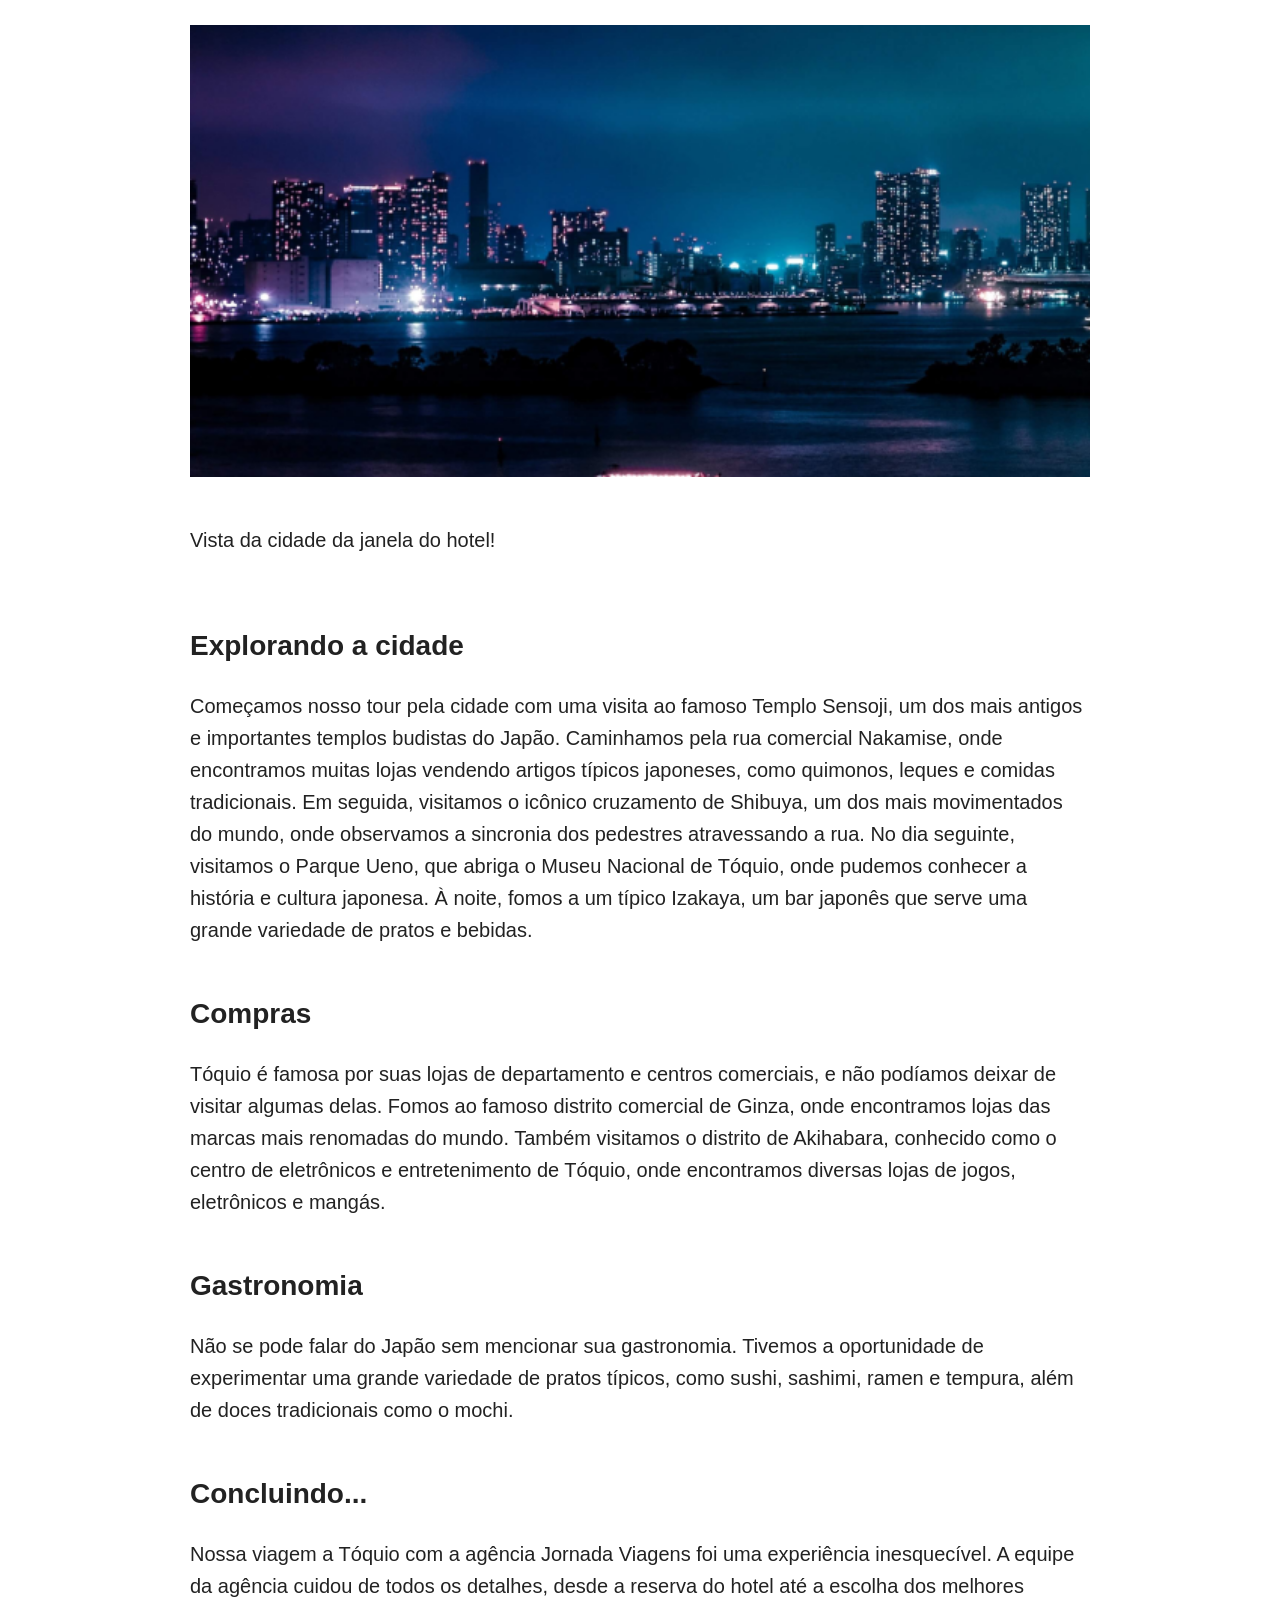
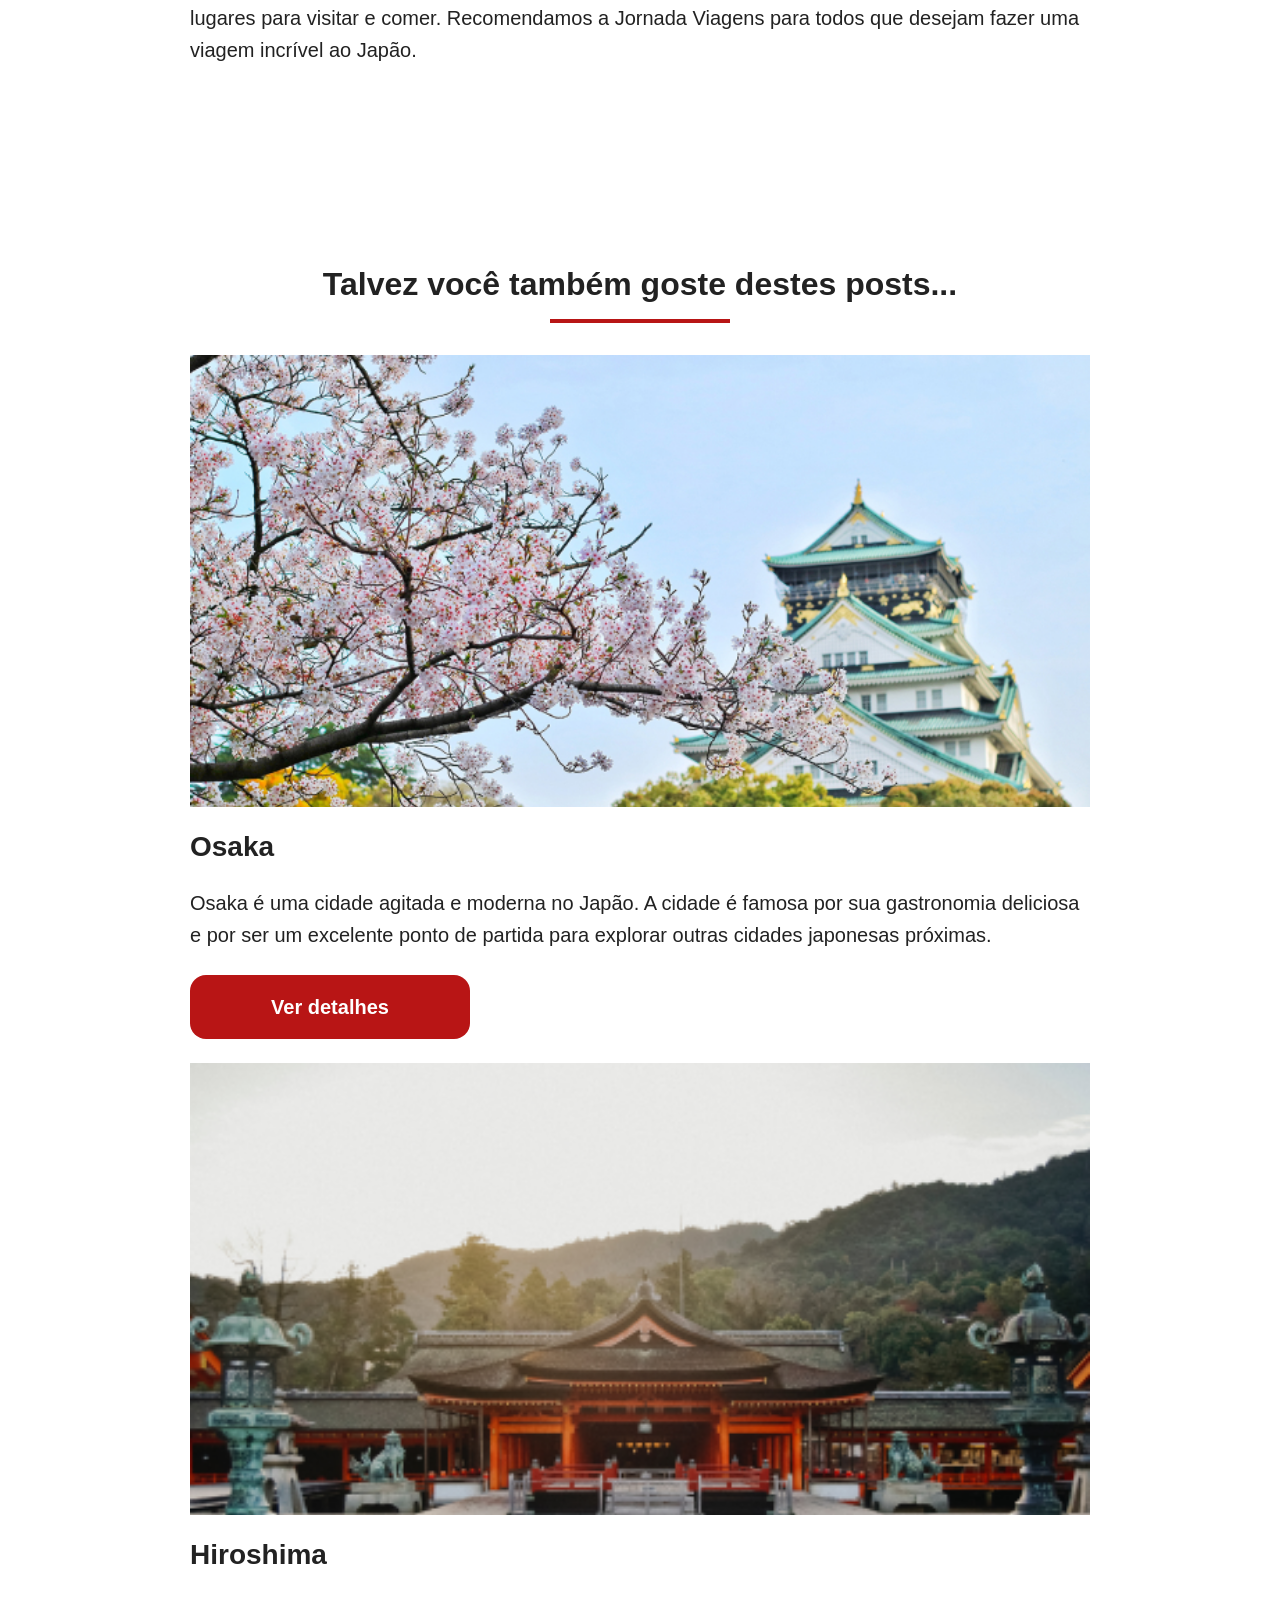
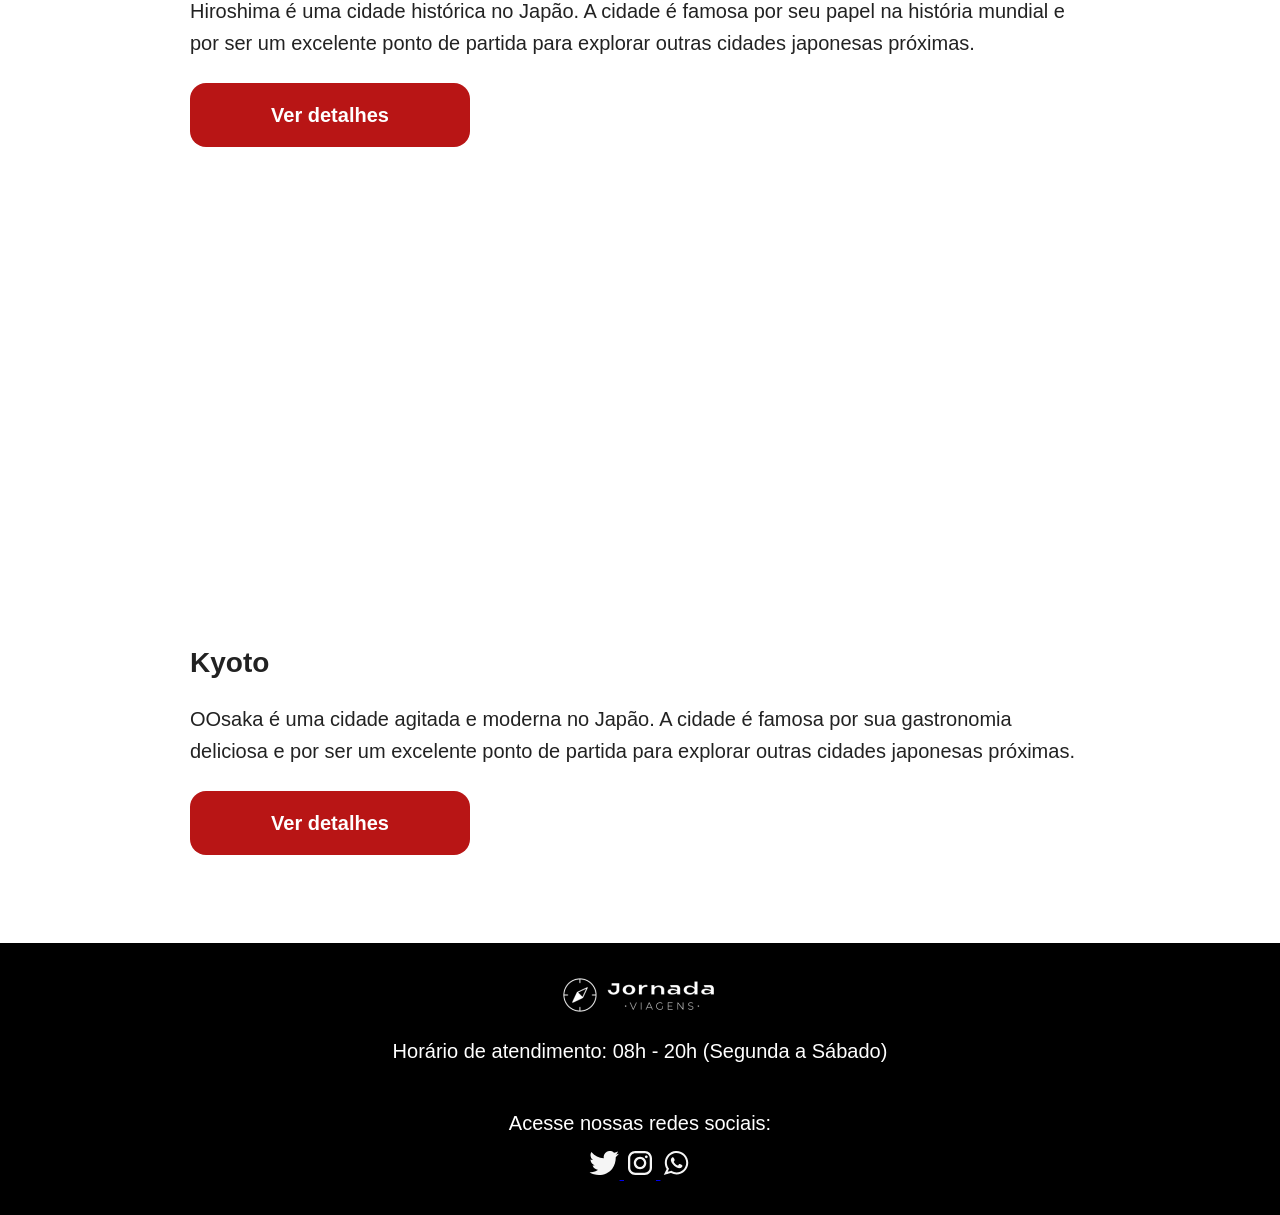
==== commit 929a641d: "correção da imagem kyoto" ====
--- a/blog.html
+++ b/blog.html
@@ -193,7 +193,7 @@
               <h3 class="content-title">Osaka</h3>
             </header>
             <p class="content-text">
-              Osaka é uma cidade agitada e moderna no Japãos. A cidade é famosa
+              Osaka é uma cidade agitada e moderna no Japão. A cidade é famosa
               por sua gastronomia deliciosa e por ser um excelente ponto de
               partida para explorar outras cidades japonesas próximas.
             </p>
@@ -233,7 +233,7 @@
               <h3 class="content-title">Kyoto</h3>
             </header>
             <p class="content-text">
-              OOsaka é uma cidade agitada e moderna no Japãos. A cidade é famosa
+              OOsaka é uma cidade agitada e moderna no Japão. A cidade é famosa
               por sua gastronomia deliciosa e por ser um excelente ponto de
               partida para explorar outras cidades japonesas próximas.
             </p>
